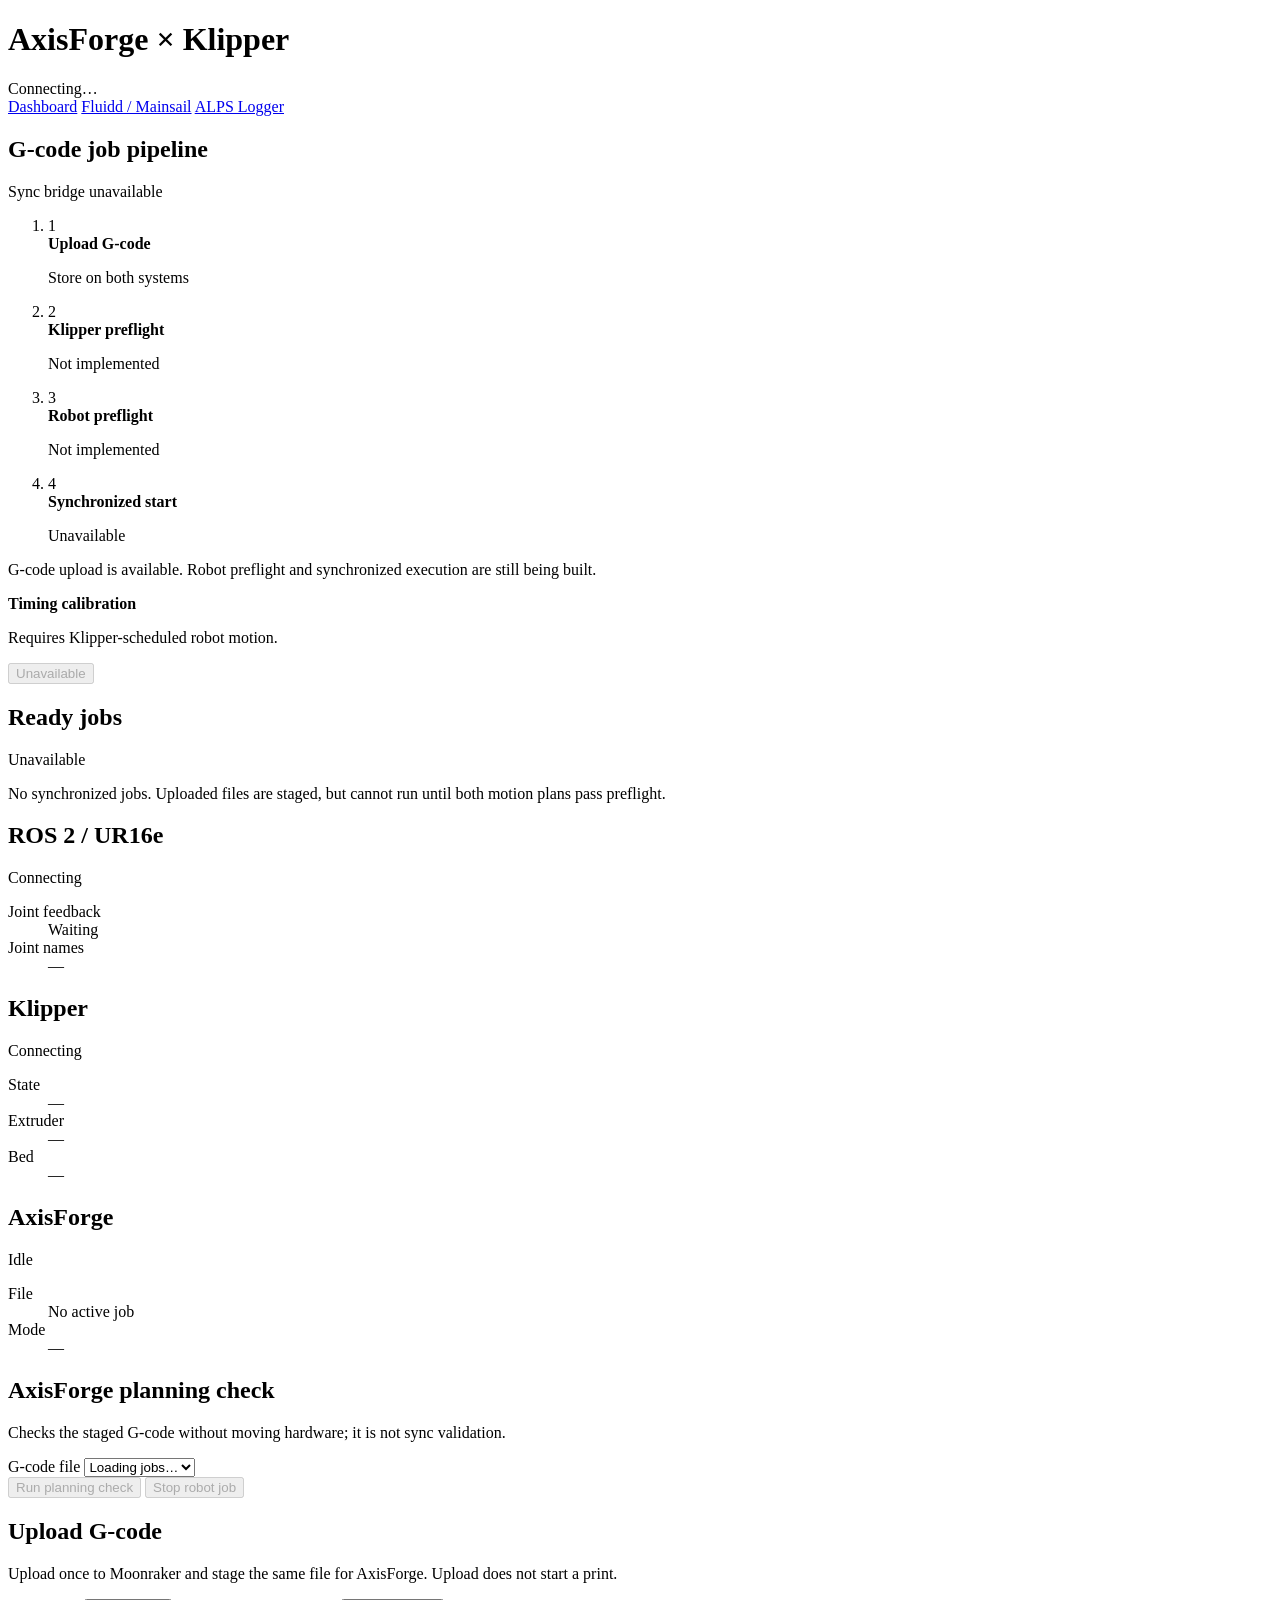
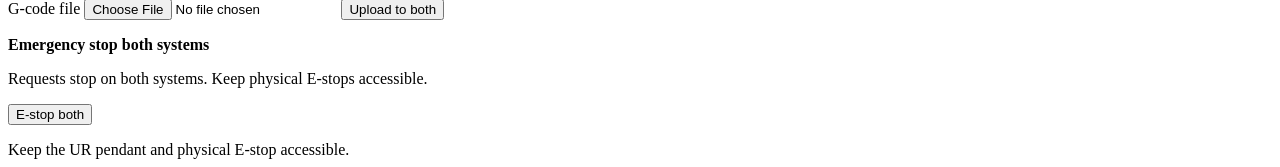
==== bridge_dashboard/static/index.html @ 496b42dd "Embed printer tools in dashboard Co-authored-by: Copilot App <223556219+Copilot@users.noreply.github" ====
<!doctype html>
<html lang="en">
  <head>
    <meta charset="utf-8">
    <meta name="viewport" content="width=device-width, initial-scale=1">
    <meta name="theme-color" content="#0d1117">
    <title>AxisForge + Klipper</title>
    <link rel="stylesheet" href="/static/style.css">
  </head>
  <body>
    <header class="topbar">
      <div>
        <h1>AxisForge <span>×</span> Klipper</h1>
      </div>
      <div class="system-status" aria-live="polite">
        <span id="overall-dot" class="dot"></span>
        <span id="overall-state">Connecting…</span>
      </div>
    </header>
    <nav class="tool-tabs" aria-label="Dashboard and connected tools">
      <a id="dashboard-tab" class="tool-tab active" href="/" aria-current="page">Dashboard</a>
      <a id="printer-ui-placeholder" class="tool-tab unavailable" href="#" aria-disabled="true">Fluidd / Mainsail</a>
      <a id="fluidd-link" class="tool-tab external" target="_blank" rel="noopener noreferrer" hidden>Fluidd</a>
      <a id="mainsail-link" class="tool-tab external" target="_blank" rel="noopener noreferrer" hidden>Mainsail</a>
      <a id="alps-link" class="tool-tab external" href="https://crispybuttermilkchickensalad.github.io/ALPS-logger/" target="_blank" rel="noopener noreferrer">ALPS Logger</a>
    </nav>

    <main id="dashboard-view">
      <section class="card workflow-card" aria-label="G-code execution workflow">
        <div class="workflow-title">
          <h2>G-code job pipeline</h2>
          <span class="badge">Sync bridge unavailable</span>
        </div>
        <ol class="workflow-steps">
          <li><span class="step-number">1</span><div><strong>Upload G-code</strong><p>Store on both systems</p></div></li>
          <li><span class="step-number">2</span><div><strong>Klipper preflight</strong><p>Not implemented</p></div></li>
          <li><span class="step-number">3</span><div><strong>Robot preflight</strong><p>Not implemented</p></div></li>
          <li><span class="step-number">4</span><div><strong>Synchronized start</strong><p>Unavailable</p></div></li>
        </ol>
        <p class="pipeline-note">G-code upload is available. Robot preflight and synchronized execution are still being built.</p>
        <div class="calibration-row">
          <div><strong>Timing calibration</strong><p>Requires Klipper-scheduled robot motion.</p></div>
          <button class="button secondary" type="button" disabled>Unavailable</button>
        </div>
      </section>

      <section class="card queue-card" aria-label="Prepared jobs">
        <div class="card-heading">
          <h2>Ready jobs</h2>
          <span class="badge">Unavailable</span>
        </div>
        <p>No synchronized jobs. Uploaded files are staged, but cannot run until both motion plans pass preflight.</p>
      </section>

      <section class="grid status-grid" aria-label="System status">
        <article class="card status-card">
          <div class="card-heading">
            <h2>ROS 2 / UR16e</h2>
            <span id="ros-badge" class="badge">Connecting</span>
          </div>
          <dl>
            <div><dt>Joint feedback</dt><dd id="joint-state">Waiting</dd></div>
            <div><dt>Joint names</dt><dd id="joint-count">—</dd></div>
          </dl>
        </article>
        <article class="card status-card">
          <div class="card-heading">
            <h2>Klipper</h2>
            <span id="klipper-badge" class="badge">Connecting</span>
          </div>
          <dl>
            <div><dt>State</dt><dd id="klipper-state">—</dd></div>
            <div><dt>Extruder</dt><dd id="extruder-temp">—</dd></div>
            <div><dt>Bed</dt><dd id="bed-temp">—</dd></div>
          </dl>
        </article>
        <article class="card status-card job-status">
          <div class="card-heading">
            <h2>AxisForge</h2>
            <span id="job-badge" class="badge">Idle</span>
          </div>
          <dl>
            <div><dt>File</dt><dd id="job-name">No active job</dd></div>
            <div><dt>Mode</dt><dd id="job-mode">—</dd></div>
          </dl>
        </article>
      </section>

      <section class="grid controls-grid">
        <article class="card">
          <h2>AxisForge planning check</h2>
          <p class="muted">Checks the staged G-code without moving hardware; it is not sync validation.</p>
          <label for="job-select">G-code file</label>
          <select id="job-select"><option value="">Loading jobs…</option></select>
          <div id="jobs-message" class="inline-message" role="status"></div>
          <div class="button-row">
            <button id="start-job" class="button primary" disabled>Run planning check</button>
            <button id="stop-job" class="button danger" disabled>Stop robot job</button>
          </div>
          <p id="job-message" class="inline-message" role="status"></p>
        </article>

        <article class="card">
          <h2>Upload G-code</h2>
          <p class="muted">Upload once to Moonraker and stage the same file for AxisForge. Upload does not start a print.</p>
          <form id="upload-form">
            <label for="gcode-upload">G-code file</label>
            <input id="gcode-upload" name="file" type="file" accept=".gcode" required>
            <button id="upload-job" class="button primary" type="submit">Upload to both</button>
          </form>
          <p id="upload-message" class="inline-message" role="status"></p>
        </article>
      </section>

      <section class="card safety-card">
        <div class="emergency-panel">
          <div>
            <strong>Emergency stop both systems</strong>
            <p>Requests stop on both systems. Keep physical E-stops accessible.</p>
          </div>
          <button id="klipper-estop" class="button danger">E-stop both</button>
        </div>
        <p id="safety-message" class="inline-message" role="status"></p>
      </section>
    </main>
    <section id="embedded-view" class="embedded-view" aria-label="Connected tool" hidden>
      <div class="embedded-heading">
        <h2 id="embedded-title"></h2>
        <a id="embedded-external" class="button secondary" target="_blank" rel="noopener noreferrer">Open in new tab ↗</a>
      </div>
      <p id="embedded-message" class="muted" role="status"></p>
      <div id="embedded-frames"></div>
    </section>
    <footer>Keep the UR pendant and physical E-stop accessible.</footer>
    <script src="/static/app.js" defer></script>
  </body>
</html>
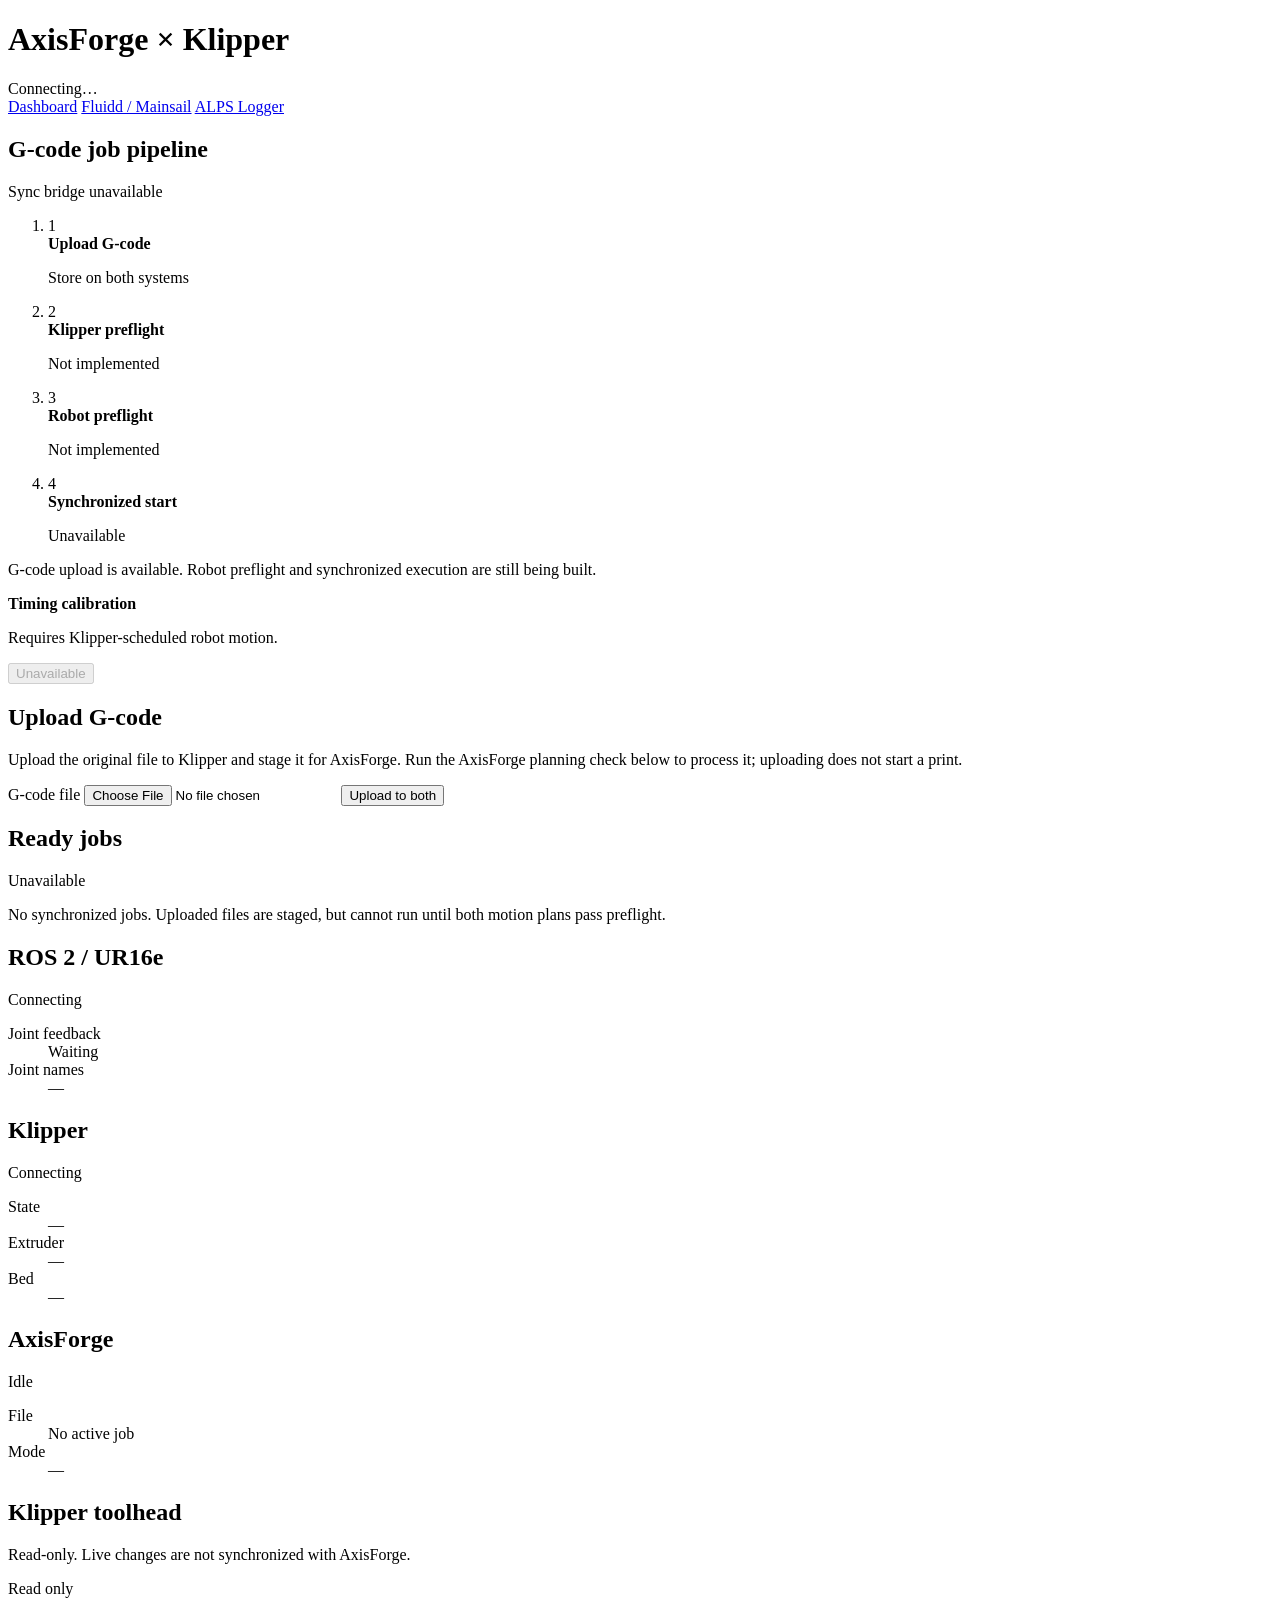
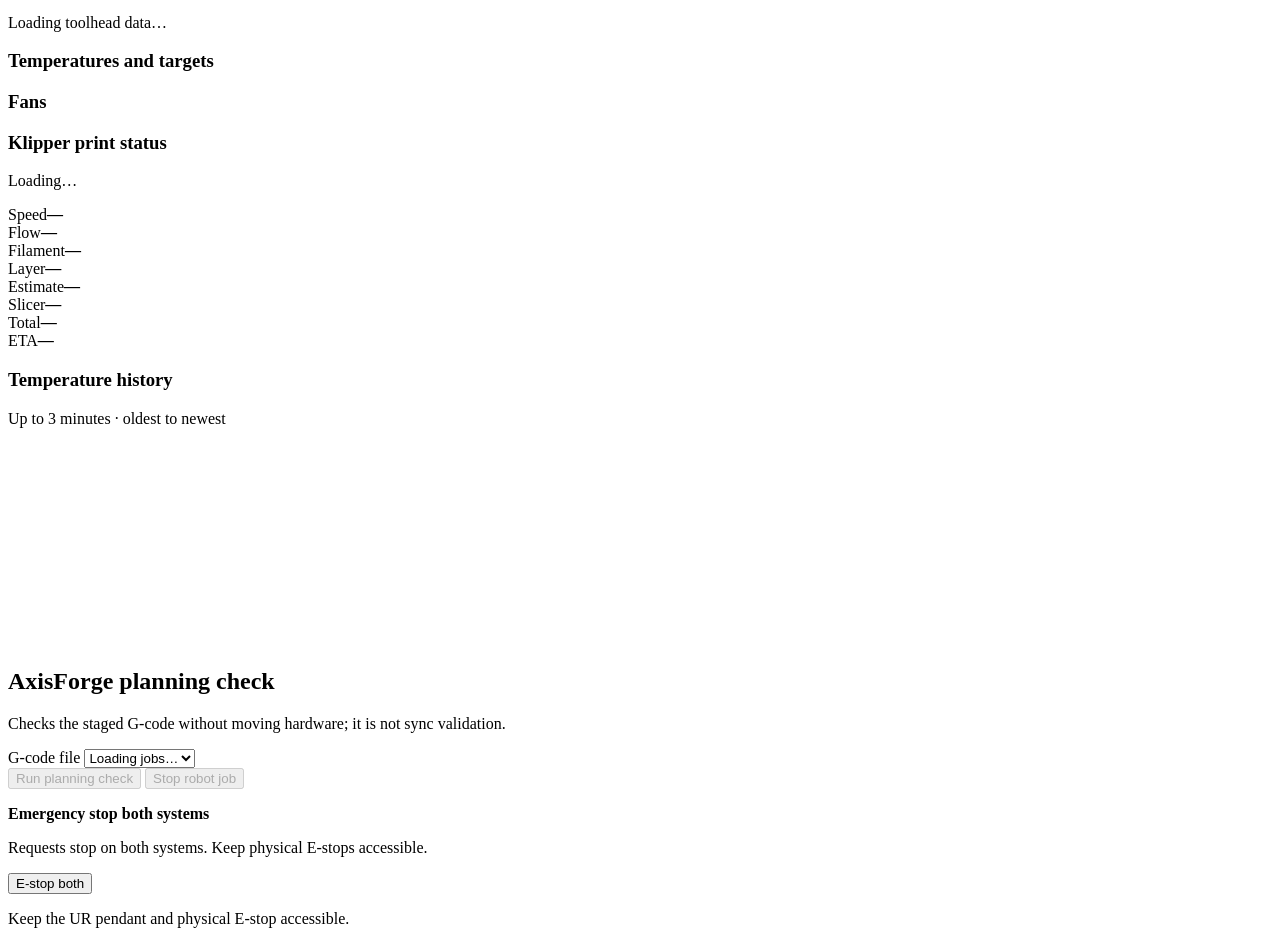
==== commit 5ac3c5c1: "Add read-only Klipper print telemetry Co-authored-by: Copilot App <223556219+Copilot@users.noreply.g" ====
--- a/bridge_dashboard/static/index.html
+++ b/bridge_dashboard/static/index.html
@@ -44,6 +44,17 @@
         </div>
       </section>
 
+      <section class="card upload-card" aria-label="Upload G-code">
+        <h2>Upload G-code</h2>
+        <p class="muted">Upload the original file to Klipper and stage it for AxisForge. Run the AxisForge planning check below to process it; uploading does not start a print.</p>
+        <form id="upload-form" class="upload-form">
+          <label for="gcode-upload">G-code file</label>
+          <input id="gcode-upload" name="file" type="file" accept=".gcode" required>
+          <button id="upload-job" class="button primary" type="submit">Upload to both</button>
+        </form>
+        <p id="upload-message" class="inline-message" role="status"></p>
+      </section>
+
       <section class="card queue-card" aria-label="Prepared jobs">
         <div class="card-heading">
           <h2>Ready jobs</h2>
@@ -86,6 +97,49 @@
         </article>
       </section>
 
+      <section class="card telemetry-card" aria-label="Read-only Klipper toolhead telemetry">
+        <div class="card-heading">
+          <div>
+            <h2>Klipper toolhead</h2>
+            <p class="telemetry-subtitle">Read-only. Live changes are not synchronized with AxisForge.</p>
+            <p id="telemetry-updated" class="telemetry-subtitle"></p>
+          </div>
+          <span class="badge">Read only</span>
+        </div>
+        <p id="telemetry-message" class="inline-message" role="status">Loading toolhead data…</p>
+        <div class="telemetry-grid">
+          <div>
+            <h3>Temperatures and targets</h3>
+            <dl id="telemetry-temperatures" class="telemetry-list"></dl>
+          </div>
+          <div>
+            <h3>Fans</h3>
+            <dl id="telemetry-fans" class="telemetry-list"></dl>
+            <div class="print-summary">
+              <h3>Klipper print status</h3>
+              <p id="print-status" class="chart-caption">Loading…</p>
+              <div class="print-metrics">
+                <div title="Klipper toolhead speed; extrusion-only motion may report zero"><span>Speed</span><strong id="print-speed">—</strong></div>
+                <div><span>Flow</span><strong id="print-flow">—</strong></div>
+                <div><span>Filament</span><strong id="print-filament">—</strong></div>
+                <div><span>Layer</span><strong id="print-layer">—</strong></div>
+                <div title="Estimated remaining time from file progress"><span>Estimate</span><strong id="print-estimate">—</strong></div>
+                <div title="Total print time estimated by the slicer"><span>Slicer</span><strong id="print-slicer">—</strong></div>
+                <div title="Total elapsed time including preparation"><span>Total</span><strong id="print-total">—</strong></div>
+                <div><span>ETA</span><strong id="print-eta">—</strong></div>
+              </div>
+              <p id="print-info-message" class="inline-message" role="status"></p>
+            </div>
+          </div>
+        </div>
+        <div class="temperature-chart">
+          <h3>Temperature history</h3>
+          <p class="chart-caption">Up to 3 minutes · oldest to newest</p>
+          <canvas id="temperature-chart" height="200" role="img" aria-label="Recent temperatures in degrees Celsius"></canvas>
+          <p id="temperature-chart-message" class="inline-message" role="status"></p>
+        </div>
+      </section>
+
       <section class="grid controls-grid">
         <article class="card">
           <h2>AxisForge planning check</h2>
@@ -100,16 +154,6 @@
           <p id="job-message" class="inline-message" role="status"></p>
         </article>
 
-        <article class="card">
-          <h2>Upload G-code</h2>
-          <p class="muted">Upload once to Moonraker and stage the same file for AxisForge. Upload does not start a print.</p>
-          <form id="upload-form">
-            <label for="gcode-upload">G-code file</label>
-            <input id="gcode-upload" name="file" type="file" accept=".gcode" required>
-            <button id="upload-job" class="button primary" type="submit">Upload to both</button>
-          </form>
-          <p id="upload-message" class="inline-message" role="status"></p>
-        </article>
       </section>
 
       <section class="card safety-card">
@@ -129,6 +173,9 @@
         <a id="embedded-external" class="button secondary" target="_blank" rel="noopener noreferrer">Open in new tab ↗</a>
       </div>
       <p id="embedded-message" class="muted" role="status"></p>
+      <p id="printer-warning" class="printer-warning" role="alert" hidden>
+        Reserve non-emergency changes in Fluidd/Mainsail for when no print is running. Live changes are not synchronized with AxisForge. This warning does not block the printer controls; use emergency stops whenever needed.
+      </p>
       <div id="embedded-frames"></div>
     </section>
     <footer>Keep the UR pendant and physical E-stop accessible.</footer>
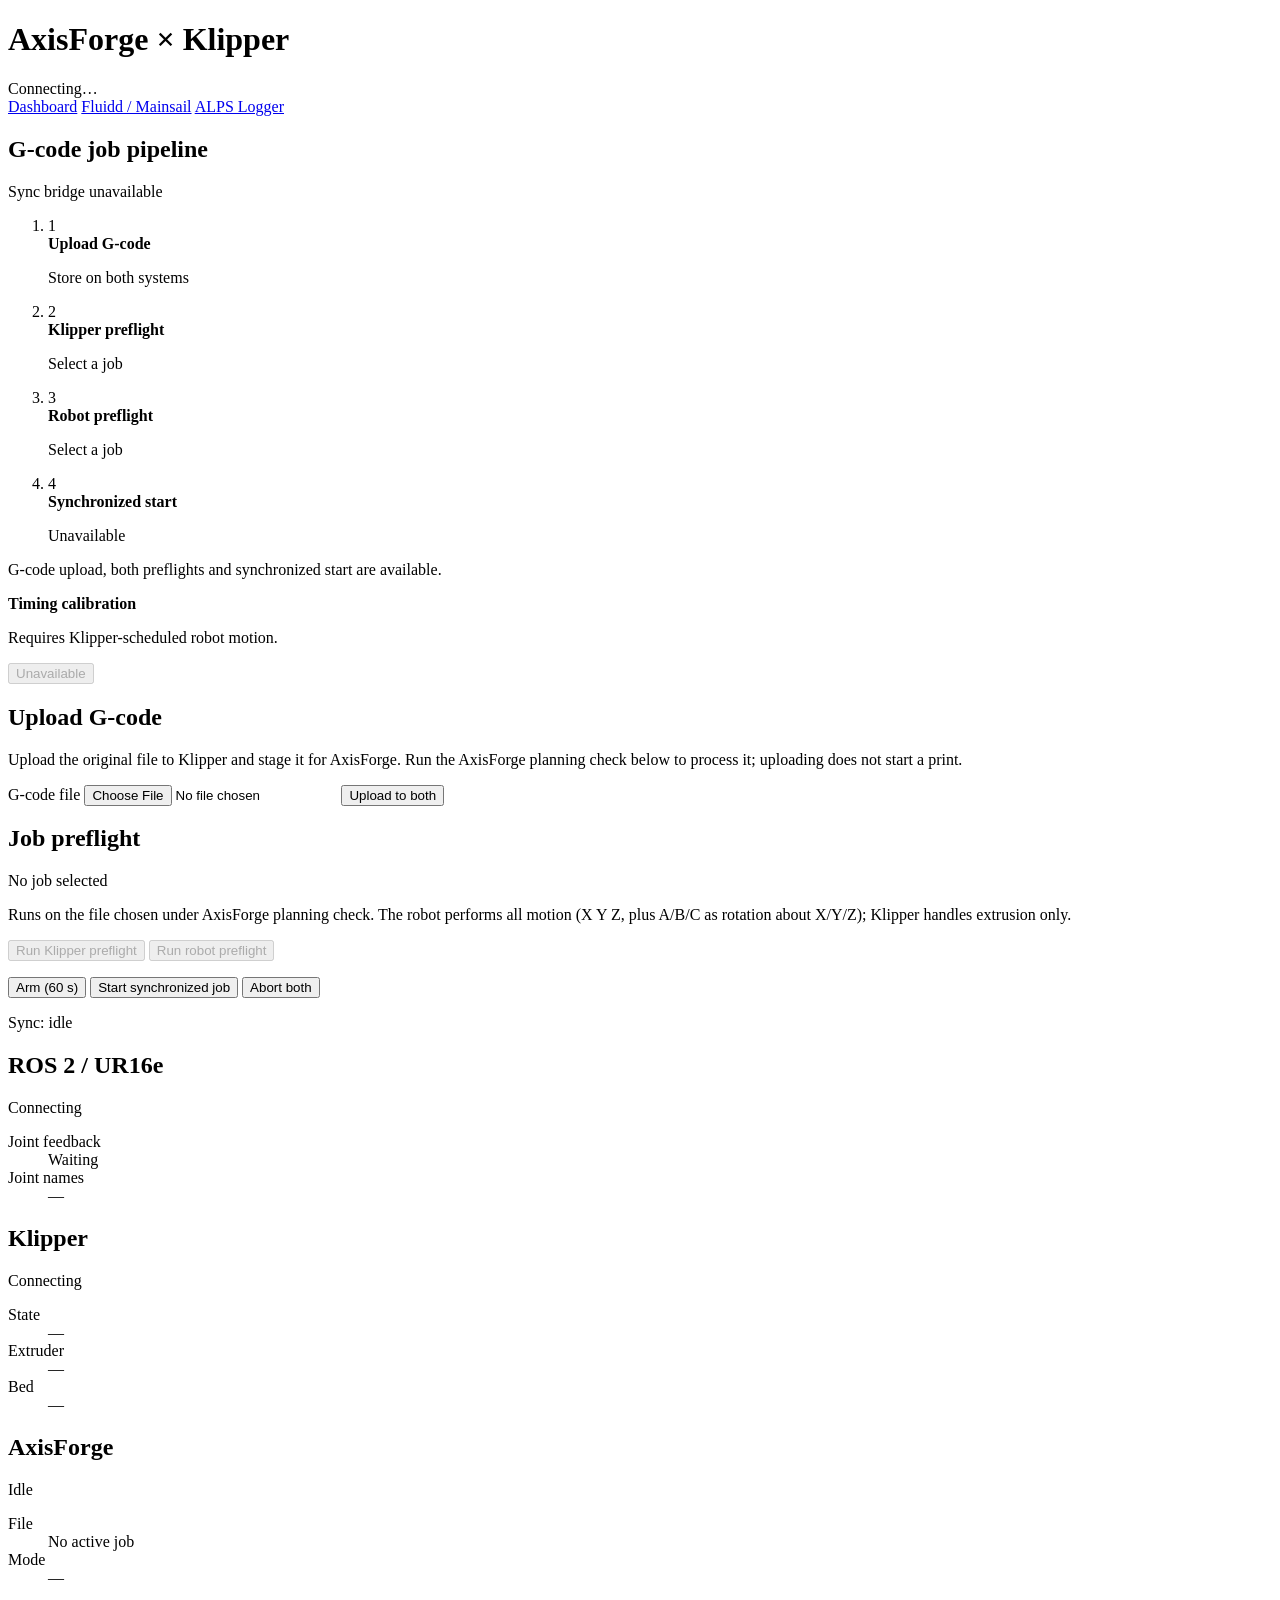
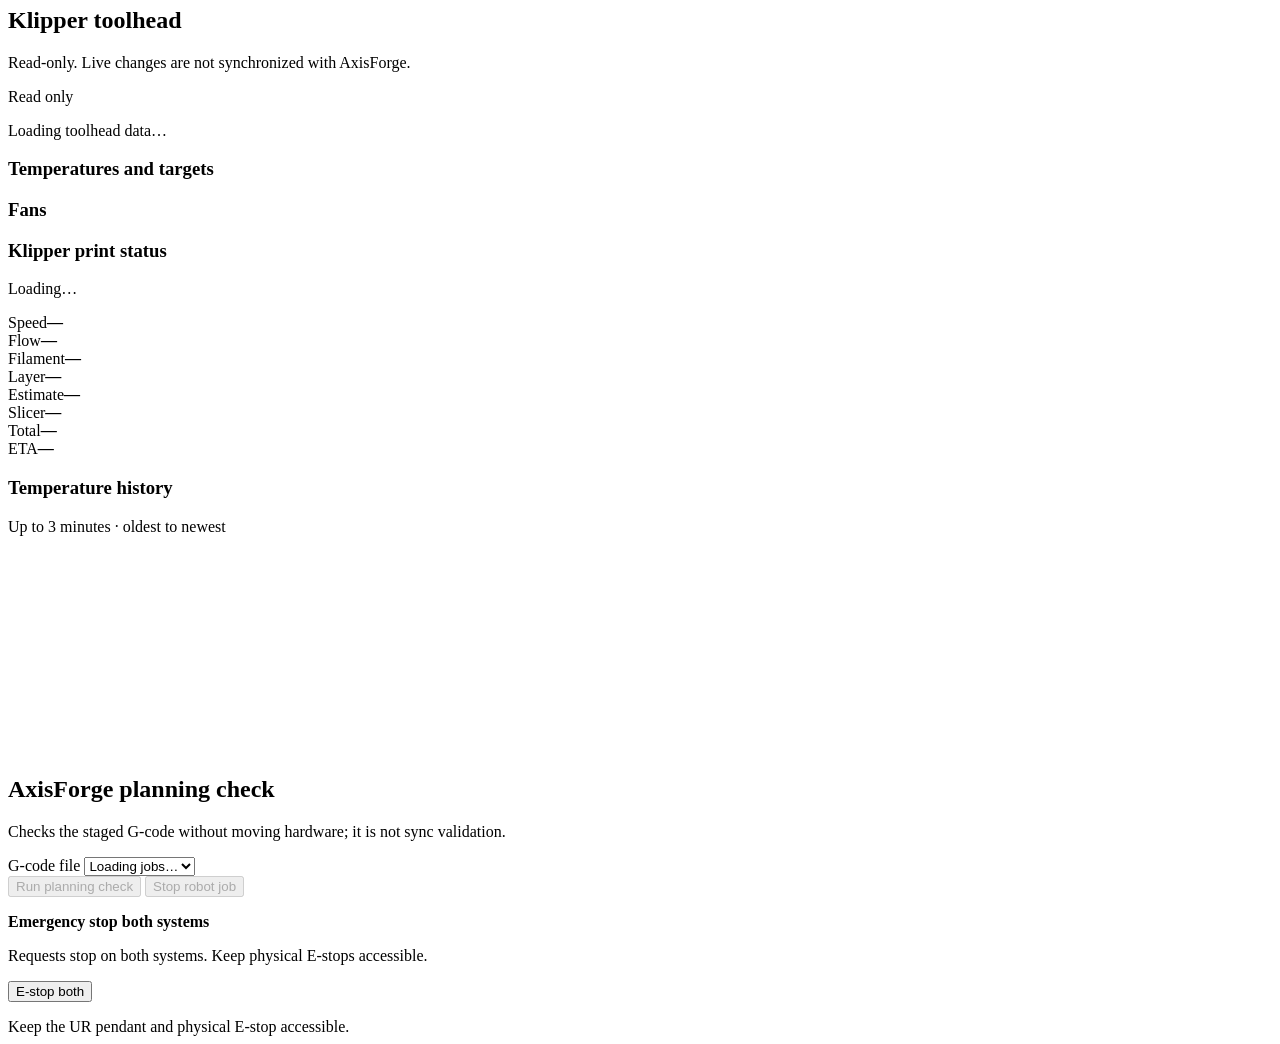
==== commit e3225c96: "Add job preflight and synchronized Klipper/robot start Adds per-job Klipper and robot preflight (has" ====
--- a/bridge_dashboard/static/index.html
+++ b/bridge_dashboard/static/index.html
@@ -33,11 +33,11 @@
         </div>
         <ol class="workflow-steps">
           <li><span class="step-number">1</span><div><strong>Upload G-code</strong><p>Store on both systems</p></div></li>
-          <li><span class="step-number">2</span><div><strong>Klipper preflight</strong><p>Not implemented</p></div></li>
-          <li><span class="step-number">3</span><div><strong>Robot preflight</strong><p>Not implemented</p></div></li>
+          <li><span class="step-number">2</span><div><strong>Klipper preflight</strong><p id="step-klipper">Select a job</p></div></li>
+          <li><span class="step-number">3</span><div><strong>Robot preflight</strong><p id="step-robot">Select a job</p></div></li>
           <li><span class="step-number">4</span><div><strong>Synchronized start</strong><p>Unavailable</p></div></li>
         </ol>
-        <p class="pipeline-note">G-code upload is available. Robot preflight and synchronized execution are still being built.</p>
+        <p class="pipeline-note">G-code upload, both preflights and synchronized start are available.</p>
         <div class="calibration-row">
           <div><strong>Timing calibration</strong><p>Requires Klipper-scheduled robot motion.</p></div>
           <button class="button secondary" type="button" disabled>Unavailable</button>
@@ -55,12 +55,24 @@
         <p id="upload-message" class="inline-message" role="status"></p>
       </section>
 
-      <section class="card queue-card" aria-label="Prepared jobs">
+      <section class="card queue-card" aria-label="Job preflight">
         <div class="card-heading">
-          <h2>Ready jobs</h2>
-          <span class="badge">Unavailable</span>
+          <h2>Job preflight</h2>
+          <span id="preflight-badge" class="badge">No job selected</span>
         </div>
-        <p>No synchronized jobs. Uploaded files are staged, but cannot run until both motion plans pass preflight.</p>
+        <p class="muted">Runs on the file chosen under AxisForge planning check. The robot performs all motion (X Y Z, plus A/B/C as rotation about X/Y/Z); Klipper handles extrusion only.</p>
+        <div class="button-row">
+          <button id="preflight-klipper" class="button secondary" type="button" disabled>Run Klipper preflight</button>
+          <button id="preflight-robot" class="button secondary" type="button" disabled>Run robot preflight</button>
+        </div>
+        <ul id="preflight-checks" class="preflight-checks"></ul>
+        <p id="preflight-message" class="inline-message" role="status"></p>
+        <div class="button-row">
+          <button id="sync-arm" class="button secondary" type="button">Arm (60 s)</button>
+          <button id="sync-start" class="button" type="button">Start synchronized job</button>
+          <button id="sync-abort" class="button danger" type="button">Abort both</button>
+        </div>
+        <p id="sync-message" class="inline-message" role="status">Sync: idle</p>
       </section>
 
       <section class="grid status-grid" aria-label="System status">
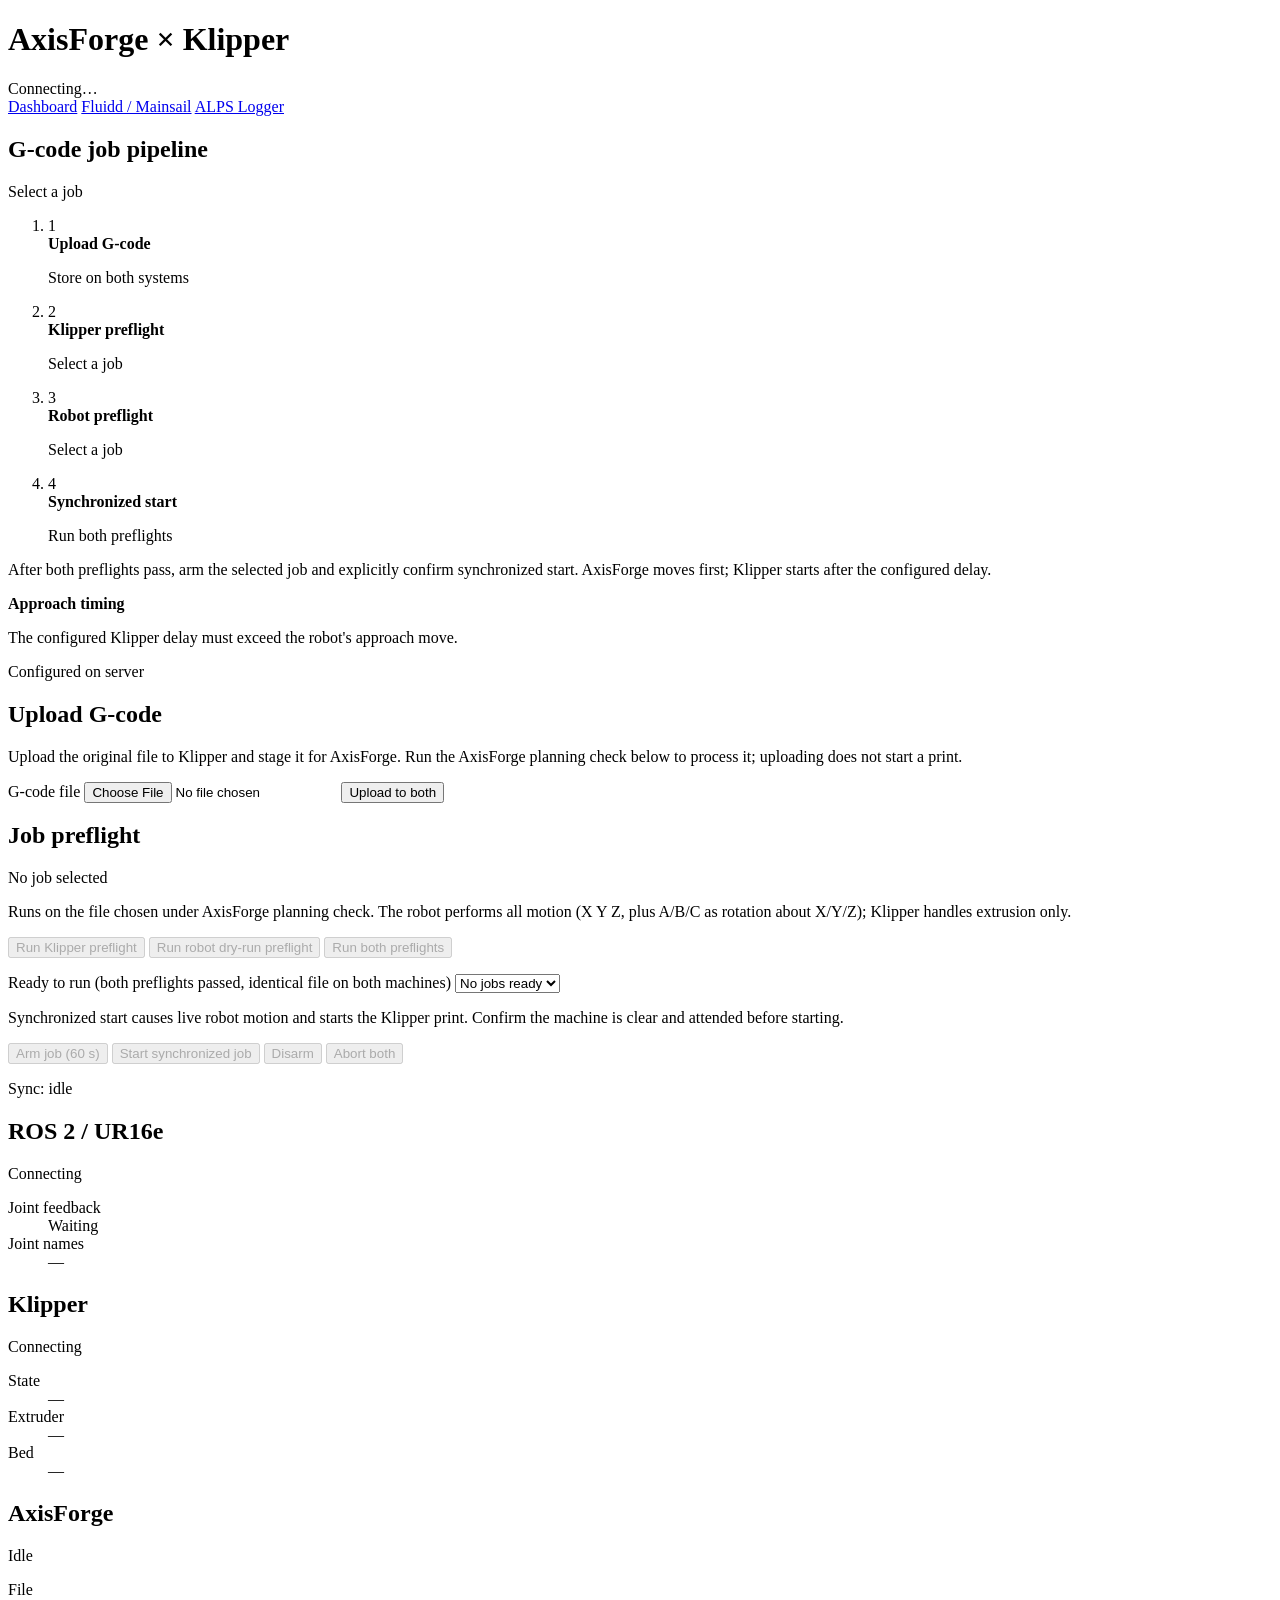
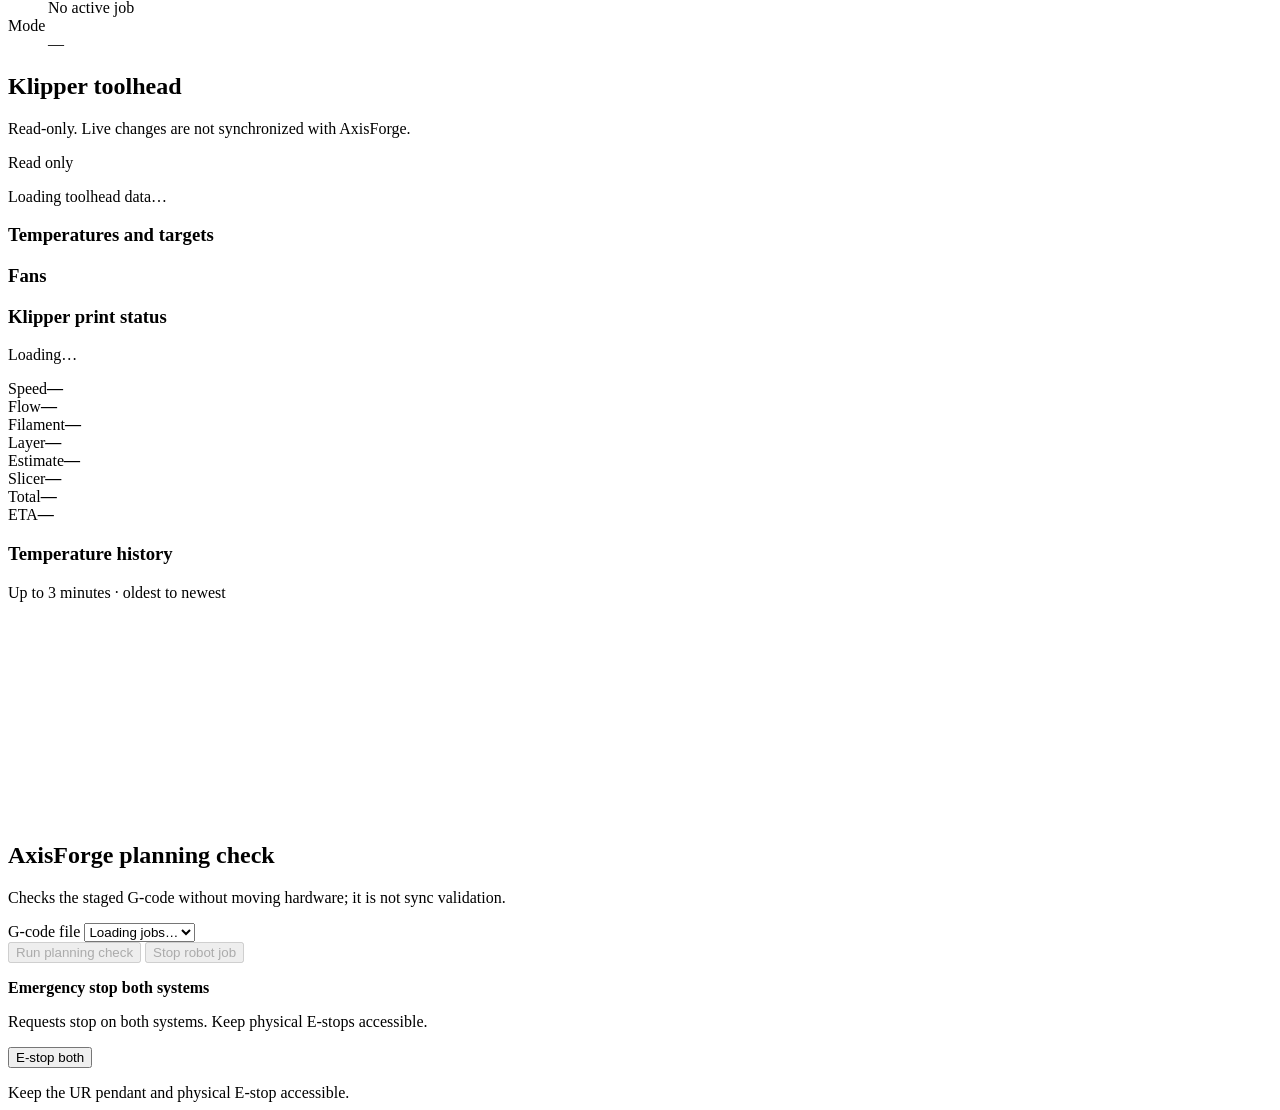
==== commit bacfde2e: "Add run-both preflights and ready-to-run job list to dashboard Jobs appear under Ready to run only w" ====
--- a/bridge_dashboard/static/index.html
+++ b/bridge_dashboard/static/index.html
@@ -29,18 +29,18 @@
       <section class="card workflow-card" aria-label="G-code execution workflow">
         <div class="workflow-title">
           <h2>G-code job pipeline</h2>
-          <span class="badge">Sync bridge unavailable</span>
+          <span id="sync-availability-badge" class="badge">Select a job</span>
         </div>
         <ol class="workflow-steps">
           <li><span class="step-number">1</span><div><strong>Upload G-code</strong><p>Store on both systems</p></div></li>
           <li><span class="step-number">2</span><div><strong>Klipper preflight</strong><p id="step-klipper">Select a job</p></div></li>
           <li><span class="step-number">3</span><div><strong>Robot preflight</strong><p id="step-robot">Select a job</p></div></li>
-          <li><span class="step-number">4</span><div><strong>Synchronized start</strong><p>Unavailable</p></div></li>
+          <li><span class="step-number">4</span><div><strong>Synchronized start</strong><p id="step-sync">Run both preflights</p></div></li>
         </ol>
-        <p class="pipeline-note">G-code upload, both preflights and synchronized start are available.</p>
+        <p class="pipeline-note">After both preflights pass, arm the selected job and explicitly confirm synchronized start. AxisForge moves first; Klipper starts after the configured delay.</p>
         <div class="calibration-row">
-          <div><strong>Timing calibration</strong><p>Requires Klipper-scheduled robot motion.</p></div>
-          <button class="button secondary" type="button" disabled>Unavailable</button>
+          <div><strong>Approach timing</strong><p>The configured Klipper delay must exceed the robot's approach move.</p></div>
+          <span class="badge">Configured on server</span>
         </div>
       </section>
 
@@ -63,14 +63,19 @@
         <p class="muted">Runs on the file chosen under AxisForge planning check. The robot performs all motion (X Y Z, plus A/B/C as rotation about X/Y/Z); Klipper handles extrusion only.</p>
         <div class="button-row">
           <button id="preflight-klipper" class="button secondary" type="button" disabled>Run Klipper preflight</button>
-          <button id="preflight-robot" class="button secondary" type="button" disabled>Run robot preflight</button>
+          <button id="preflight-robot" class="button secondary" type="button" disabled>Run robot dry-run preflight</button>
+          <button id="preflight-both" class="button primary" type="button" disabled>Run both preflights</button>
         </div>
         <ul id="preflight-checks" class="preflight-checks"></ul>
         <p id="preflight-message" class="inline-message" role="status"></p>
+        <label for="ready-select">Ready to run (both preflights passed, identical file on both machines)</label>
+        <select id="ready-select"><option value="">No jobs ready</option></select>
+        <p class="muted">Synchronized start causes live robot motion and starts the Klipper print. Confirm the machine is clear and attended before starting.</p>
         <div class="button-row">
-          <button id="sync-arm" class="button secondary" type="button">Arm (60 s)</button>
-          <button id="sync-start" class="button" type="button">Start synchronized job</button>
-          <button id="sync-abort" class="button danger" type="button">Abort both</button>
+          <button id="sync-arm" class="button secondary" type="button" disabled>Arm job (60 s)</button>
+          <button id="sync-start" class="button primary" type="button" disabled>Start synchronized job</button>
+          <button id="sync-disarm" class="button secondary" type="button" disabled>Disarm</button>
+          <button id="sync-abort" class="button danger" type="button" disabled>Abort both</button>
         </div>
         <p id="sync-message" class="inline-message" role="status">Sync: idle</p>
       </section>
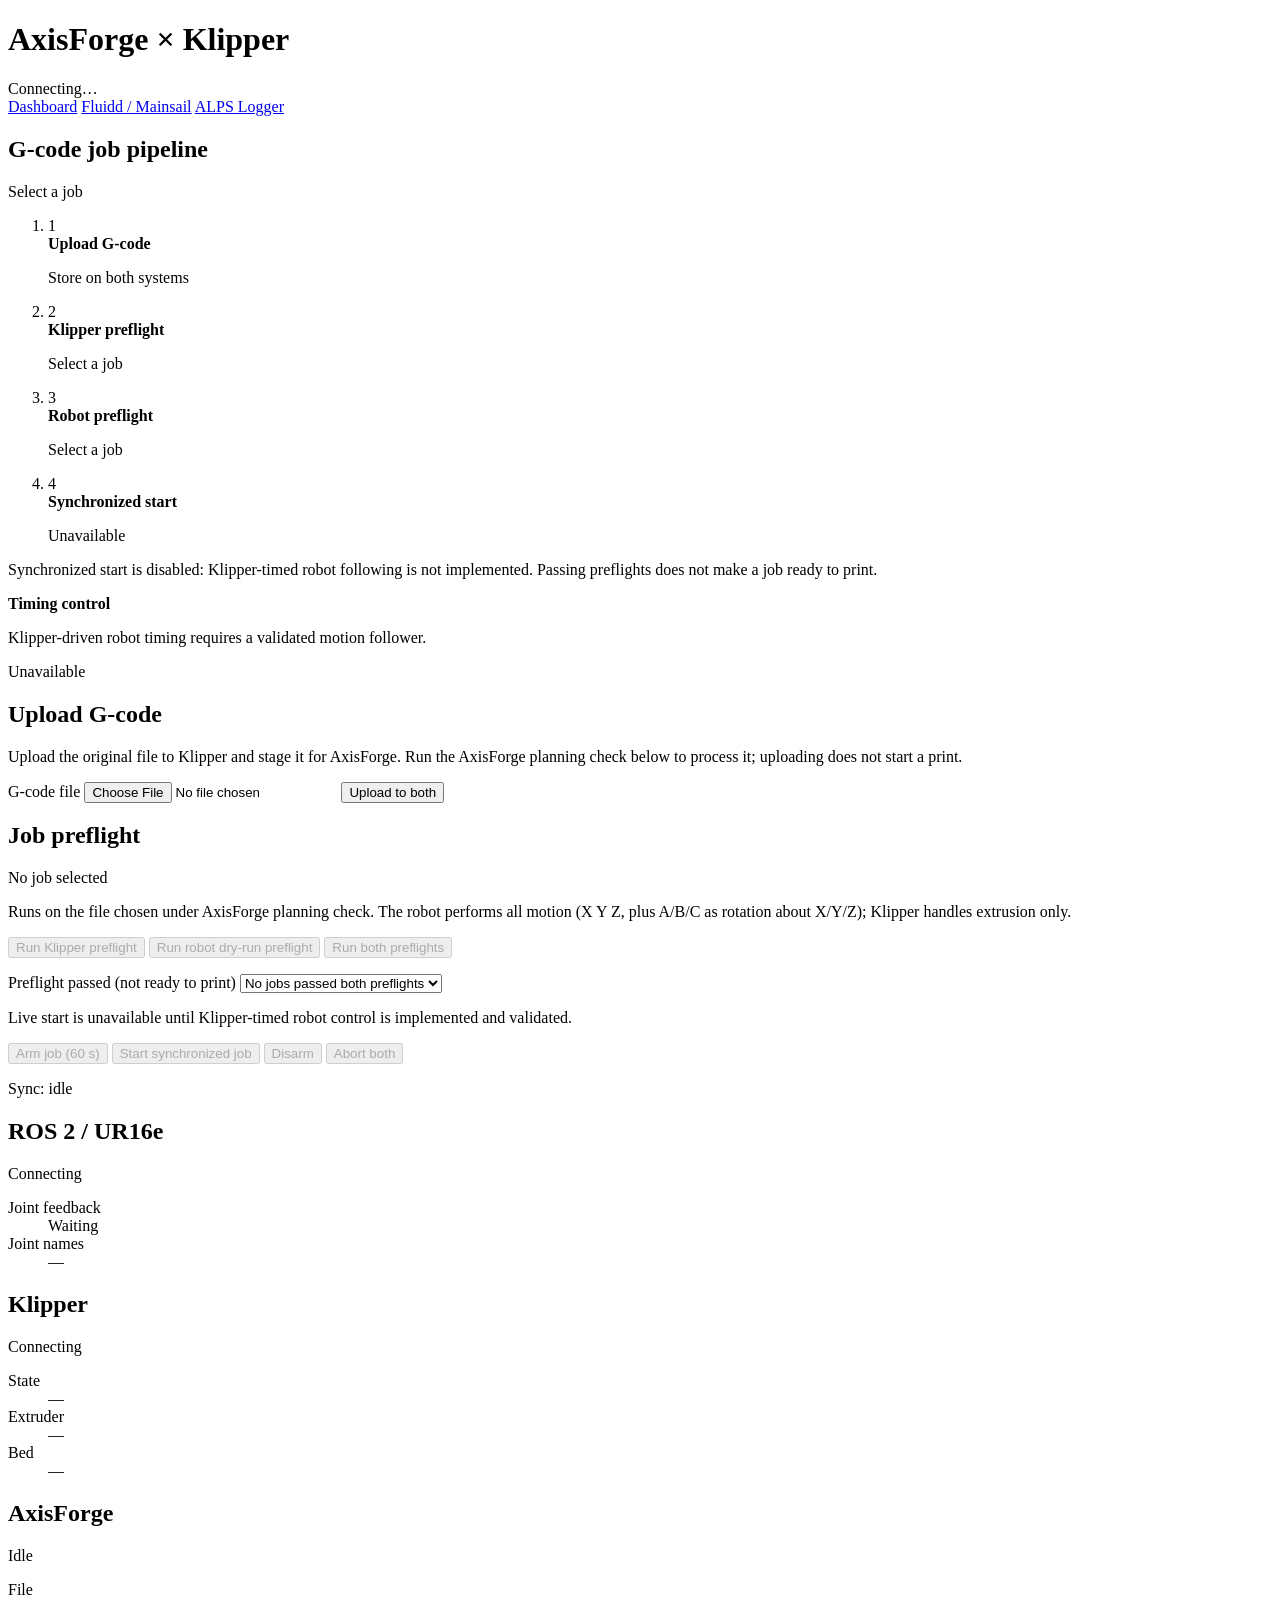
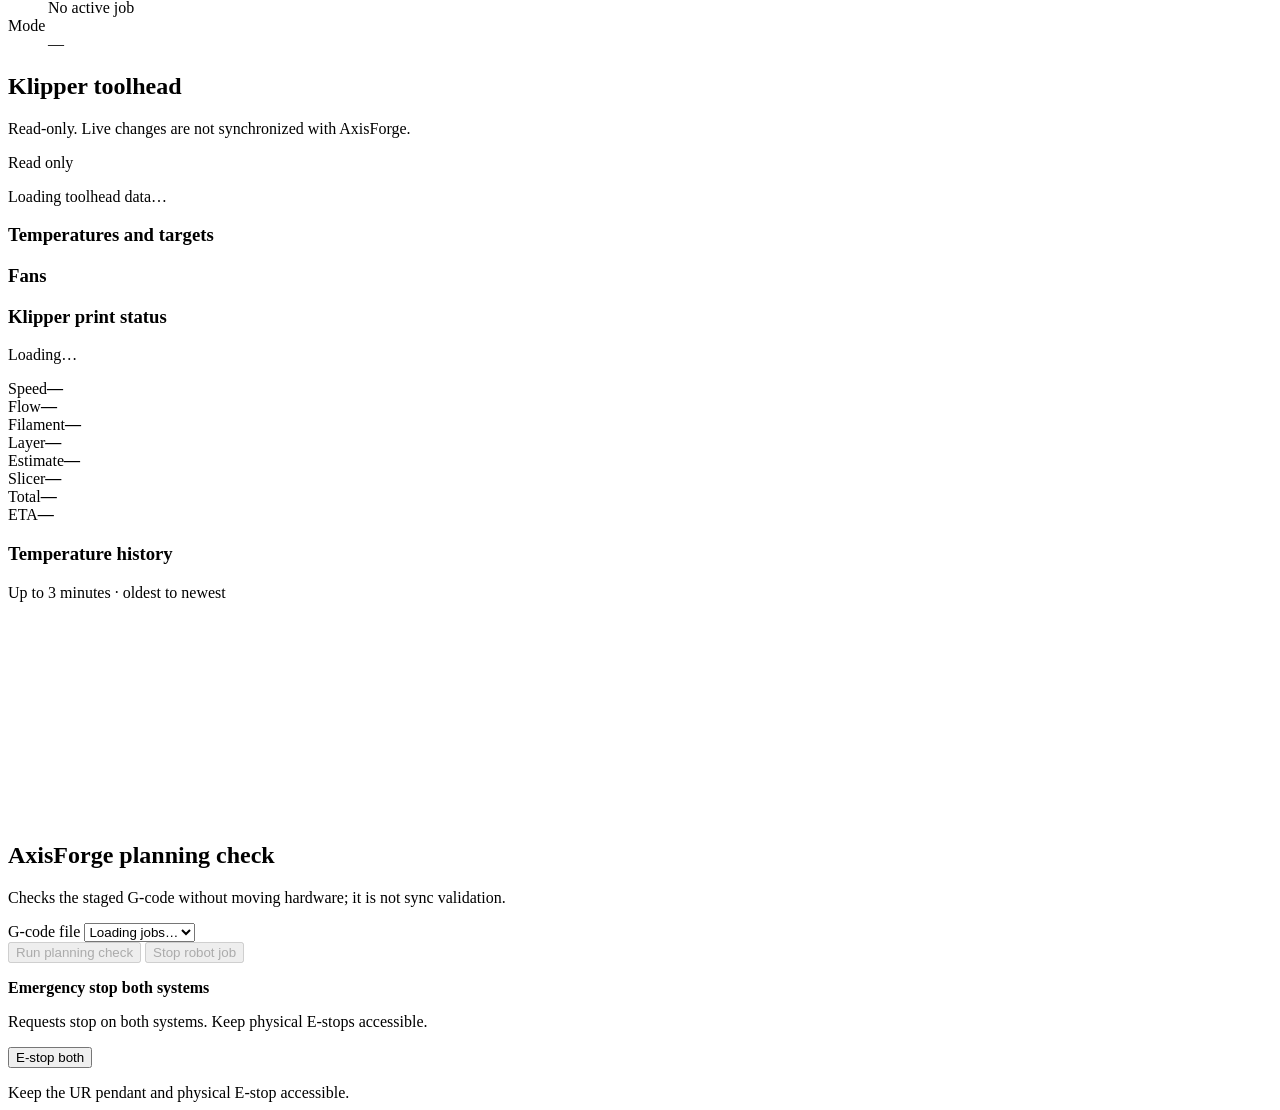
==== commit ebd8b021: "Show preflight progress and disable unsynchronized starts Co-authored-by: Copilot <223556219+Copilot" ====
--- a/bridge_dashboard/static/index.html
+++ b/bridge_dashboard/static/index.html
@@ -35,12 +35,12 @@
           <li><span class="step-number">1</span><div><strong>Upload G-code</strong><p>Store on both systems</p></div></li>
           <li><span class="step-number">2</span><div><strong>Klipper preflight</strong><p id="step-klipper">Select a job</p></div></li>
           <li><span class="step-number">3</span><div><strong>Robot preflight</strong><p id="step-robot">Select a job</p></div></li>
-          <li><span class="step-number">4</span><div><strong>Synchronized start</strong><p id="step-sync">Run both preflights</p></div></li>
+          <li><span class="step-number">4</span><div><strong>Synchronized start</strong><p id="step-sync">Unavailable</p></div></li>
         </ol>
-        <p class="pipeline-note">After both preflights pass, arm the selected job and explicitly confirm synchronized start. AxisForge moves first; Klipper starts after the configured delay.</p>
+        <p class="pipeline-note">Synchronized start is disabled: Klipper-timed robot following is not implemented. Passing preflights does not make a job ready to print.</p>
         <div class="calibration-row">
-          <div><strong>Approach timing</strong><p>The configured Klipper delay must exceed the robot's approach move.</p></div>
-          <span class="badge">Configured on server</span>
+          <div><strong>Timing control</strong><p>Klipper-driven robot timing requires a validated motion follower.</p></div>
+          <span class="badge">Unavailable</span>
         </div>
       </section>
 
@@ -66,11 +66,16 @@
           <button id="preflight-robot" class="button secondary" type="button" disabled>Run robot dry-run preflight</button>
           <button id="preflight-both" class="button primary" type="button" disabled>Run both preflights</button>
         </div>
+        <div id="preflight-progress-container" class="preflight-progress" hidden>
+          <label for="preflight-progress" id="preflight-progress-label">Preflight progress</label>
+          <progress id="preflight-progress" aria-describedby="preflight-progress-detail"></progress>
+          <p id="preflight-progress-detail" class="chart-caption" role="status"></p>
+        </div>
         <ul id="preflight-checks" class="preflight-checks"></ul>
         <p id="preflight-message" class="inline-message" role="status"></p>
-        <label for="ready-select">Ready to run (both preflights passed, identical file on both machines)</label>
-        <select id="ready-select"><option value="">No jobs ready</option></select>
-        <p class="muted">Synchronized start causes live robot motion and starts the Klipper print. Confirm the machine is clear and attended before starting.</p>
+        <label for="ready-select">Preflight passed (not ready to print)</label>
+        <select id="ready-select"><option value="">No jobs passed both preflights</option></select>
+        <p class="muted">Live start is unavailable until Klipper-timed robot control is implemented and validated.</p>
         <div class="button-row">
           <button id="sync-arm" class="button secondary" type="button" disabled>Arm job (60 s)</button>
           <button id="sync-start" class="button primary" type="button" disabled>Start synchronized job</button>
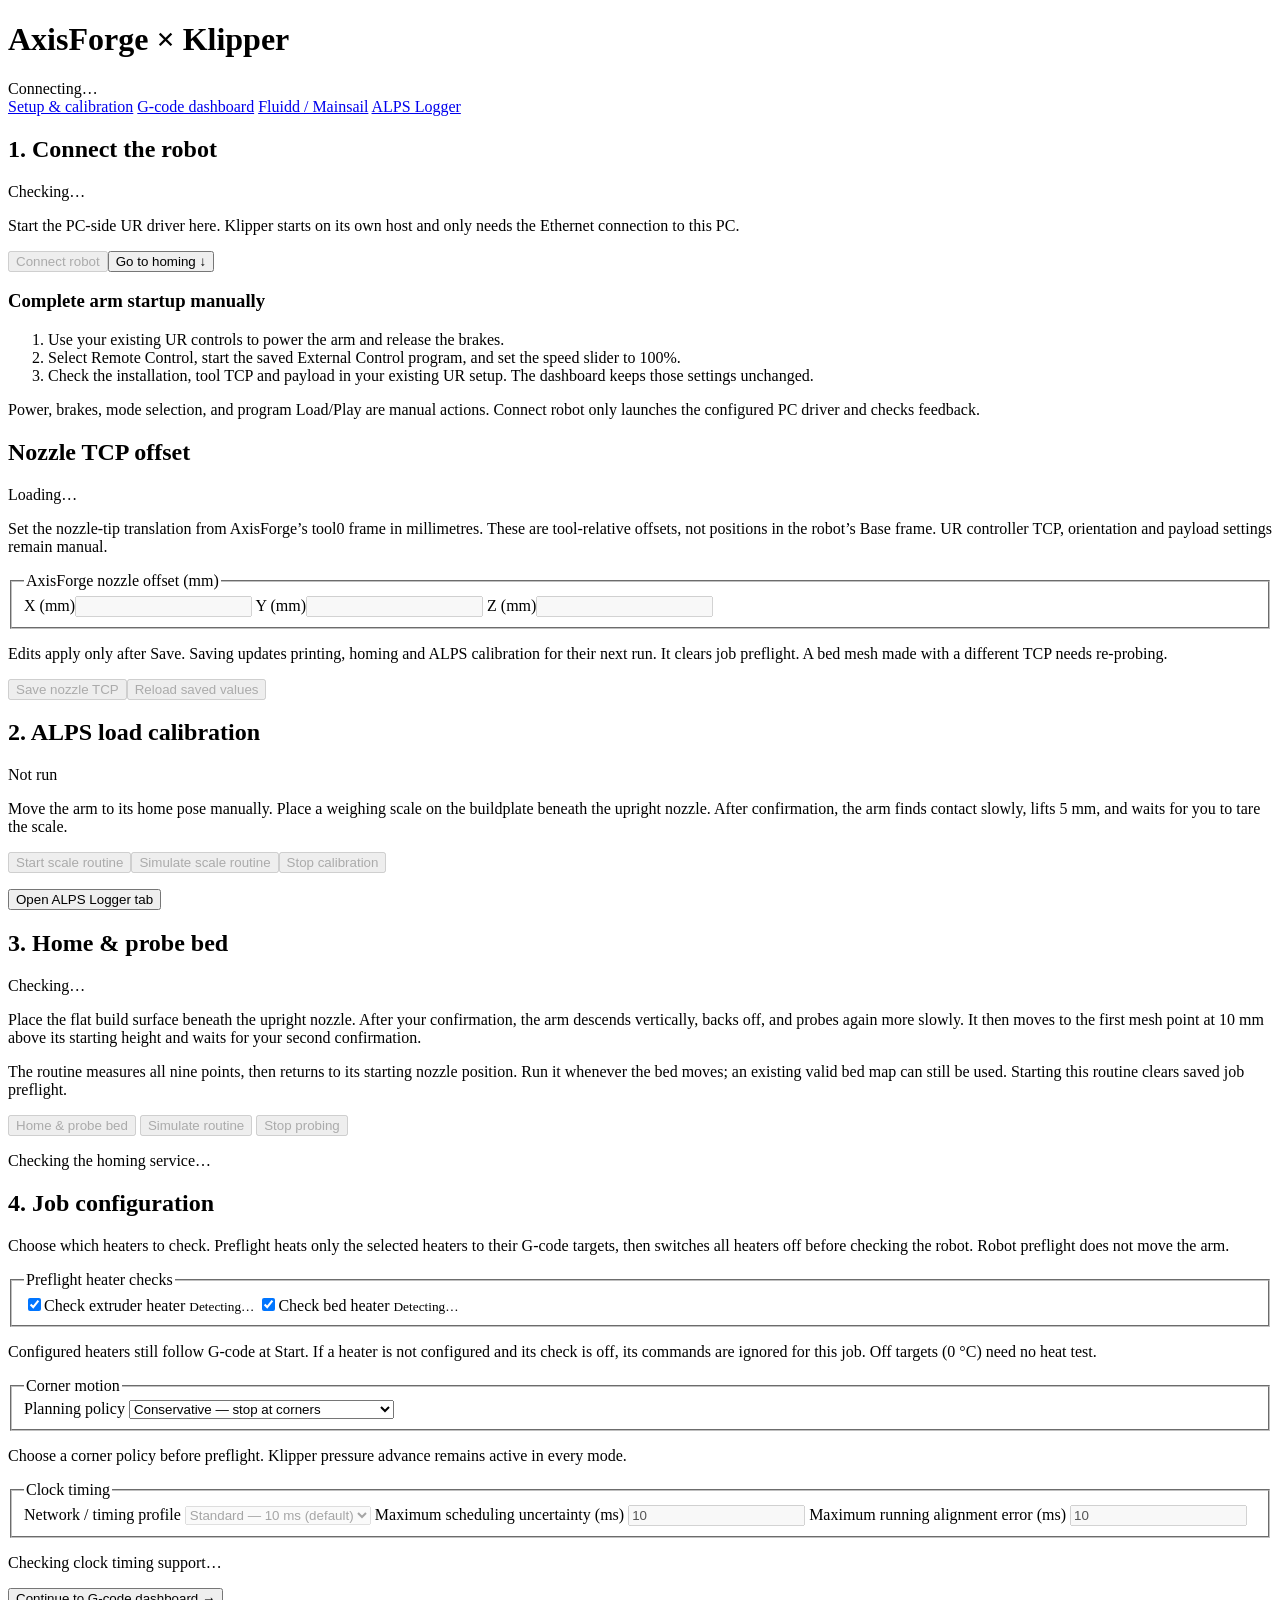
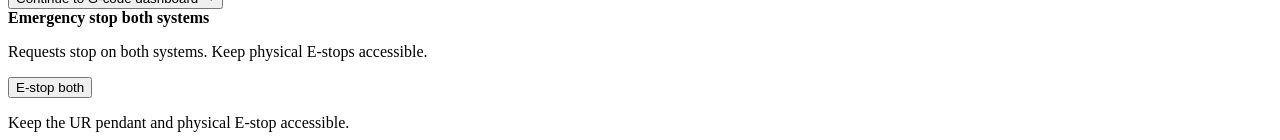
==== commit 13fbd3f8: "Import synchronized workflow, load-cell bed probe, TCP/clock settings and robot connection Co-author" ====
--- a/bridge_dashboard/static/index.html
+++ b/bridge_dashboard/static/index.html
@@ -18,35 +18,150 @@
       </div>
     </header>
     <nav class="tool-tabs" aria-label="Dashboard and connected tools">
-      <a id="dashboard-tab" class="tool-tab active" href="/" aria-current="page">Dashboard</a>
+      <a id="setup-tab" class="tool-tab active" href="#setup" aria-current="page">Setup &amp; calibration</a>
+      <a id="dashboard-tab" class="tool-tab" href="#dashboard">G-code dashboard</a>
       <a id="printer-ui-placeholder" class="tool-tab unavailable" href="#" aria-disabled="true">Fluidd / Mainsail</a>
       <a id="fluidd-link" class="tool-tab external" target="_blank" rel="noopener noreferrer" hidden>Fluidd</a>
       <a id="mainsail-link" class="tool-tab external" target="_blank" rel="noopener noreferrer" hidden>Mainsail</a>
       <a id="alps-link" class="tool-tab external" href="https://crispybuttermilkchickensalad.github.io/ALPS-logger/" target="_blank" rel="noopener noreferrer">ALPS Logger</a>
     </nav>
 
-    <main id="dashboard-view">
+    <main id="setup-view">
+      <section class="card" aria-label="Robot connection and manual startup">
+        <div class="card-heading"><h2>1. Connect the robot</h2><span id="robot-connection-badge" class="badge">Checking…</span></div>
+        <p class="muted">Start the PC-side UR driver here. Klipper starts on its own host and only needs the Ethernet connection to this PC.</p>
+        <div class="button-row"><button id="robot-connect" class="button primary" type="button" disabled>Connect robot</button><button id="setup-home-link" class="button secondary" type="button">Go to homing ↓</button></div>
+        <p id="robot-connection-message" class="inline-message" role="status"></p>
+        <h3>Complete arm startup manually</h3>
+        <ol><li>Use your existing UR controls to power the arm and release the brakes.</li><li>Select Remote Control, start the saved External Control program, and set the speed slider to 100%.</li><li>Check the installation, tool TCP and payload in your existing UR setup. The dashboard keeps those settings unchanged.</li></ol>
+        <p class="chart-caption">Power, brakes, mode selection, and program Load/Play are manual actions. Connect robot only launches the configured PC driver and checks feedback.</p>
+        <p id="robot-configuration" class="chart-caption"></p>
+        <ul id="robot-readiness" class="startup-checks"></ul>
+      </section>
+      <section class="card" aria-label="AxisForge nozzle TCP settings">
+        <div class="card-heading"><h2>Nozzle TCP offset</h2><span id="tcp-badge" class="badge">Loading…</span></div>
+        <p class="muted">Set the nozzle-tip translation from AxisForge’s tool0 frame in millimetres. These are tool-relative offsets, not positions in the robot’s Base frame. UR controller TCP, orientation and payload settings remain manual.</p>
+        <form id="tcp-form">
+          <fieldset id="tcp-fields" class="tcp-fields" disabled>
+            <legend>AxisForge nozzle offset (mm)</legend>
+            <div class="tcp-grid">
+              <label for="tcp-x">X (mm)<input id="tcp-x" type="number" step="any" min="-1000" max="1000" required></label>
+              <label for="tcp-y">Y (mm)<input id="tcp-y" type="number" step="any" min="-1000" max="1000" required></label>
+              <label for="tcp-z">Z (mm)<input id="tcp-z" type="number" step="any" min="-1000" max="1000" required></label>
+            </div>
+          </fieldset>
+          <p id="tcp-saved" class="chart-caption"></p>
+          <p id="tcp-effect" class="chart-caption">Edits apply only after Save. Saving updates printing, homing and ALPS calibration for their next run. It clears job preflight. A bed mesh made with a different TCP needs re-probing.</p>
+          <div class="button-row"><button id="tcp-save" class="button primary" type="submit" disabled>Save nozzle TCP</button><button id="tcp-reload" class="button secondary" type="button" disabled>Reload saved values</button></div>
+        </form>
+        <p id="tcp-message" class="inline-message" role="status"></p>
+        <p id="tcp-bed-mesh" class="chart-caption" role="status"></p>
+      </section>
+      <section class="card" aria-label="ALPS weighing scale calibration">
+        <div class="card-heading"><h2>2. ALPS load calibration</h2><span id="load-calibration-badge" class="badge">Not run</span></div>
+        <p class="muted">Move the arm to its home pose manually. Place a weighing scale on the buildplate beneath the upright nozzle. After confirmation, the arm finds contact slowly, lifts 5 mm, and waits for you to tare the scale.</p>
+        <div class="button-row"><button id="load-calibration-start" class="button primary" disabled>Start scale routine</button><button id="load-calibration-simulate" class="button secondary" disabled>Simulate scale routine</button><button id="load-calibration-abort" class="button danger" disabled>Stop calibration</button></div>
+        <p id="load-calibration-readiness" class="chart-caption"></p>
+        <p id="load-calibration-message" class="inline-message" role="status"></p>
+        <p id="load-calibration-sensor" class="chart-caption"></p>
+        <div id="load-calibration-confirmation" class="probe-confirmation" hidden><h3 id="load-calibration-confirm-title"></h3><p id="load-calibration-confirm-detail"></p><button id="load-calibration-confirm" class="button primary" disabled>Confirm</button></div>
+        <div id="load-calibration-steps" class="probe-confirmation" hidden>
+          <h3>Adjust the load with Z baby steps</h3>
+          <label for="load-step-size">Distance per click</label>
+          <select id="load-step-size"><option value="0.001">0.001 mm</option><option value="0.01" selected>0.01 mm</option><option value="0.05">0.05 mm</option><option value="0.5">0.5 mm — clearance only when descending</option></select>
+          <div class="button-row"><button id="load-step-up" class="button secondary" disabled>↑ Up — release load</button><button id="load-step-down" class="button secondary" disabled>↓ Down — apply load</button><button id="load-calibration-finish" class="button primary" disabled>Finish — scale unloaded</button></div>
+          <p id="load-calibration-position" class="chart-caption"></p>
+          <p>Use a small stable load shown on the scale as your first weight. Open ALPS Logger → Calibration and log that measured weight with its sensor reading. Adjust to a second distinct stable load and log it there too. Do not assume a target weight from uncalibrated counts.</p>
+          <p class="chart-caption">Use Up to unload the scale before finishing. Steps are limited to 0.25 mm below detected contact; an overload or lost feedback stops the routine. This page does not write Klipper calibration or change the bed map.</p>
+        </div>
+        <button id="calibration-open-logger" class="button secondary" type="button">Open ALPS Logger tab</button>
+      </section>
+      <section class="card bed-probe-card" aria-label="Bed homing and load-cell mesh">
+        <div class="card-heading">
+          <h2>3. Home &amp; probe bed</h2>
+          <span id="bed-probe-badge" class="badge">Checking…</span>
+        </div>
+        <p class="muted">Place the flat build surface beneath the upright nozzle. After your confirmation, the arm descends vertically, backs off, and probes again more slowly. It then moves to the first mesh point at 10 mm above its starting height and waits for your second confirmation.</p>
+        <p class="chart-caption">The routine measures all nine points, then returns to its starting nozzle position. Run it whenever the bed moves; an existing valid bed map can still be used. Starting this routine clears saved job preflight.</p>
+        <div class="button-row">
+          <button id="bed-probe-start" class="button primary" type="button" disabled>Home &amp; probe bed</button>
+          <button id="bed-probe-simulate" class="button secondary" type="button" disabled>Simulate routine</button>
+          <button id="bed-probe-abort" class="button danger" type="button" disabled>Stop probing</button>
+        </div>
+        <p id="bed-probe-readiness" class="chart-caption"></p>
+        <p id="bed-probe-message" class="inline-message" role="status">Checking the homing service…</p>
+        <p id="bed-probe-sensor" class="chart-caption"></p>
+        <div id="bed-probe-progress-container" class="preflight-progress" hidden>
+          <label for="bed-probe-progress" id="bed-probe-progress-label">Bed probe progress</label>
+          <progress id="bed-probe-progress" max="1" value="0"></progress>
+        </div>
+        <div id="bed-probe-confirmation" class="probe-confirmation" hidden>
+          <h3 id="bed-probe-confirm-title"></h3>
+          <p id="bed-probe-confirm-detail"></p>
+          <p id="bed-probe-position" class="chart-caption"></p>
+          <button id="bed-probe-confirm" class="button primary" type="button" disabled>Confirm</button>
+        </div>
+      </section>
+
+      <section class="card" aria-label="Job configuration"><h2>4. Job configuration</h2>
+        <p class="muted">Choose which heaters to check. Preflight heats only the selected heaters to their G-code targets, then switches all heaters off before checking the robot. Robot preflight does not move the arm.</p>
+        <fieldset id="heater-check-options" class="heater-check-options" aria-describedby="heater-options-note">
+          <legend>Preflight heater checks</legend>
+          <label class="check-row" for="check-extruder"><input id="check-extruder" type="checkbox" checked><span>Check extruder heater <small id="extruder-check-state">Detecting…</small></span></label>
+          <label class="check-row" for="check-bed"><input id="check-bed" type="checkbox" checked><span>Check bed heater <small id="bed-check-state">Detecting…</small></span></label>
+        </fieldset>
+        <p id="heater-options-note" class="chart-caption">Configured heaters still follow G-code at Start. If a heater is not configured and its check is off, its commands are ignored for this job. Off targets (0 °C) need no heat test.</p>
+        <fieldset id="motion-options" class="heater-check-options" aria-describedby="motion-options-note">
+          <legend>Corner motion</legend>
+          <label for="corner-policy">Planning policy</label>
+          <select id="corner-policy">
+            <option value="exact">Conservative — stop at corners</option>
+            <option value="klipper">Klipper — square corner velocity</option>
+            <option value="marlin">Marlin — junction deviation</option>
+            <option value="blend">Smooth geometric blend (recommended)</option>
+          </select>
+          <div id="corner-klipper" hidden><label for="corner-scv">90° corner speed (mm/s)</label><input id="corner-scv" type="number" min="0" max="20" step="any" value="1" required></div>
+          <div id="corner-marlin" hidden><label for="corner-jd">Junction deviation (mm)</label><input id="corner-jd" type="number" min="0" max="1" step="any" value="0.01" required></div>
+          <div id="corner-blend" hidden>
+            <label for="corner-tolerance">Maximum path deviation (mm)</label><input id="corner-tolerance" type="number" min="0" max="0.2" step="any" value="0.05" required>
+            <label for="corner-speed">Maximum blend speed (mm/s)</label><input id="corner-speed" type="number" min="0" max="20" step="any" value="5" required>
+          </div>
+        </fieldset>
+        <p id="motion-options-note" class="chart-caption">Choose a corner policy before preflight. Klipper pressure advance remains active in every mode.</p>
+        <fieldset id="clock-options" class="heater-check-options" aria-describedby="clock-options-note clock-speed-note" disabled>
+          <legend>Clock timing</legend>
+          <label for="clock-profile">Network / timing profile</label>
+          <select id="clock-profile"><option value="standard">Standard — 10 ms (default)</option></select>
+          <label for="clock-uncertainty">Maximum scheduling uncertainty (ms)</label>
+          <input id="clock-uncertainty" type="number" min="2" max="20" step="any" value="10" required readonly>
+          <label for="clock-alignment">Maximum running alignment error (ms)</label>
+          <input id="clock-alignment" type="number" min="2" max="20" step="any" value="10" required readonly>
+        </fieldset>
+        <p id="clock-options-note" class="chart-caption">Checking clock timing support…</p>
+        <p id="clock-speed-note" class="chart-caption"></p>
+        <p id="clock-measurement" class="chart-caption" role="status"></p>
+        <p id="heartbeat-measurement" class="chart-caption" role="status"></p>
+      </section>
+      <section class="card"><button id="setup-continue" class="button primary" type="button">Continue to G-code dashboard →</button></section>
+    </main>
+    <main id="dashboard-view" hidden>
       <section class="card workflow-card" aria-label="G-code execution workflow">
         <div class="workflow-title">
           <h2>G-code job pipeline</h2>
           <span id="sync-availability-badge" class="badge">Select a job</span>
         </div>
         <ol class="workflow-steps">
-          <li><span class="step-number">1</span><div><strong>Upload G-code</strong><p>Store on both systems</p></div></li>
-          <li><span class="step-number">2</span><div><strong>Klipper preflight</strong><p id="step-klipper">Select a job</p></div></li>
-          <li><span class="step-number">3</span><div><strong>Robot preflight</strong><p id="step-robot">Select a job</p></div></li>
-          <li><span class="step-number">4</span><div><strong>Synchronized start</strong><p id="step-sync">Unavailable</p></div></li>
+          <li><span class="step-number">1</span><div><strong>Setup &amp; calibration</strong><p id="step-home">Locate the surface and measure its mesh</p></div></li>
+          <li><span class="step-number">2</span><div><strong>Upload G-code</strong><p>Store the same file on both systems</p></div></li>
+          <li><span class="step-number">3</span><div><strong>Run preflight</strong><p id="step-klipper">Check heaters, then switch them off</p><p id="step-robot">Validate robot motion and timing</p></div></li>
+          <li><span class="step-number">4</span><div><strong>Start synchronized job</strong><p id="step-sync">Preflight required</p></div></li>
         </ol>
-        <p class="pipeline-note">Synchronized start is disabled: Klipper-timed robot following is not implemented. Passing preflights does not make a job ready to print.</p>
-        <div class="calibration-row">
-          <div><strong>Timing control</strong><p>Klipper-driven robot timing requires a validated motion follower.</p></div>
-          <span class="badge">Unavailable</span>
-        </div>
+        <p class="pipeline-note">Klipper sets the motion timeline. The robot must accept each timed chunk before Klipper queues its extrusion. Both systems stop at chunk boundaries and wait for completion.</p>
       </section>
 
       <section class="card upload-card" aria-label="Upload G-code">
         <h2>Upload G-code</h2>
-        <p class="muted">Upload the original file to Klipper and stage it for AxisForge. Run the AxisForge planning check below to process it; uploading does not start a print.</p>
+        <p class="muted">Upload the original file to Klipper and stage it for AxisForge. Uploading does not heat or move either system.</p>
         <form id="upload-form" class="upload-form">
           <label for="gcode-upload">G-code file</label>
           <input id="gcode-upload" name="file" type="file" accept=".gcode" required>
@@ -60,11 +175,12 @@
           <h2>Job preflight</h2>
           <span id="preflight-badge" class="badge">No job selected</span>
         </div>
-        <p class="muted">Runs on the file chosen under AxisForge planning check. The robot performs all motion (X Y Z, plus A/B/C as rotation about X/Y/Z); Klipper handles extrusion only.</p>
+        <label for="job-select">G-code file</label>
+        <select id="job-select"><option value="">Loading jobs…</option></select>
+        <div id="jobs-message" class="inline-message" role="status"></div>
+        <p class="muted">Set heater, motion and network options in Setup &amp; calibration, then run preflight for this file.</p>
         <div class="button-row">
-          <button id="preflight-klipper" class="button secondary" type="button" disabled>Run Klipper preflight</button>
-          <button id="preflight-robot" class="button secondary" type="button" disabled>Run robot dry-run preflight</button>
-          <button id="preflight-both" class="button primary" type="button" disabled>Run both preflights</button>
+          <button id="preflight-both" class="button primary" type="button" disabled>Run preflight</button>
         </div>
         <div id="preflight-progress-container" class="preflight-progress" hidden>
           <label for="preflight-progress" id="preflight-progress-label">Preflight progress</label>
@@ -73,13 +189,10 @@
         </div>
         <ul id="preflight-checks" class="preflight-checks"></ul>
         <p id="preflight-message" class="inline-message" role="status"></p>
-        <label for="ready-select">Preflight passed (not ready to print)</label>
-        <select id="ready-select"><option value="">No jobs passed both preflights</option></select>
-        <p class="muted">Live start is unavailable until Klipper-timed robot control is implemented and validated.</p>
+        <p class="muted">Start reheats configured heaters and moves the arm. Keep the work area clear and the UR speed slider at 100%. Run preflight again after changing heater, corner or clock options. Results expire after 15 minutes or when the file or calibration changes.</p>
+        <p id="sync-start-status" class="inline-message" role="status">Checking start readiness…</p>
         <div class="button-row">
-          <button id="sync-arm" class="button secondary" type="button" disabled>Arm job (60 s)</button>
-          <button id="sync-start" class="button primary" type="button" disabled>Start synchronized job</button>
-          <button id="sync-disarm" class="button secondary" type="button" disabled>Disarm</button>
+          <button id="sync-start" class="button primary" type="button" aria-describedby="sync-start-status" disabled>Start synchronized job</button>
           <button id="sync-abort" class="button danger" type="button" disabled>Abort both</button>
         </div>
         <p id="sync-message" class="inline-message" role="status">Sync: idle</p>
@@ -123,7 +236,7 @@
         <div class="card-heading">
           <div>
             <h2>Klipper toolhead</h2>
-            <p class="telemetry-subtitle">Read-only. Live changes are not synchronized with AxisForge.</p>
+            <p class="telemetry-subtitle">Read-only. Manual controls are locked during a synchronized job.</p>
             <p id="telemetry-updated" class="telemetry-subtitle"></p>
           </div>
           <span class="badge">Read only</span>
@@ -164,11 +277,8 @@
 
       <section class="grid controls-grid">
         <article class="card">
-          <h2>AxisForge planning check</h2>
-          <p class="muted">Checks the staged G-code without moving hardware; it is not sync validation.</p>
-          <label for="job-select">G-code file</label>
-          <select id="job-select"><option value="">Loading jobs…</option></select>
-          <div id="jobs-message" class="inline-message" role="status"></div>
+          <h2>Standalone planning diagnostic</h2>
+          <p class="muted">Checks the selected file with the standalone AxisForge planner. Use Run preflight above to validate a synchronized job.</p>
           <div class="button-row">
             <button id="start-job" class="button primary" disabled>Run planning check</button>
             <button id="stop-job" class="button danger" disabled>Stop robot job</button>
@@ -178,16 +288,7 @@
 
       </section>
 
-      <section class="card safety-card">
-        <div class="emergency-panel">
-          <div>
-            <strong>Emergency stop both systems</strong>
-            <p>Requests stop on both systems. Keep physical E-stops accessible.</p>
-          </div>
-          <button id="klipper-estop" class="button danger">E-stop both</button>
-        </div>
-        <p id="safety-message" class="inline-message" role="status"></p>
-      </section>
+
     </main>
     <section id="embedded-view" class="embedded-view" aria-label="Connected tool" hidden>
       <div class="embedded-heading">
@@ -196,10 +297,20 @@
       </div>
       <p id="embedded-message" class="muted" role="status"></p>
       <p id="printer-warning" class="printer-warning" role="alert" hidden>
-        Reserve non-emergency changes in Fluidd/Mainsail for when no print is running. Live changes are not synchronized with AxisForge. This warning does not block the printer controls; use emergency stops whenever needed.
+        Reserve non-emergency changes in Fluidd/Mainsail for when no print is running. Manual controls are locked during a synchronized job. This warning does not block the printer controls; use emergency stops whenever needed.
       </p>
       <div id="embedded-frames"></div>
     </section>
+      <section class="card safety-card">
+        <div class="emergency-panel">
+          <div>
+            <strong>Emergency stop both systems</strong>
+            <p>Requests stop on both systems. Keep physical E-stops accessible.</p>
+          </div>
+          <button id="klipper-estop" class="button danger">E-stop both</button>
+        </div>
+        <p id="safety-message" class="inline-message" role="status"></p>
+      </section>
     <footer>Keep the UR pendant and physical E-stop accessible.</footer>
     <script src="/static/app.js" defer></script>
   </body>
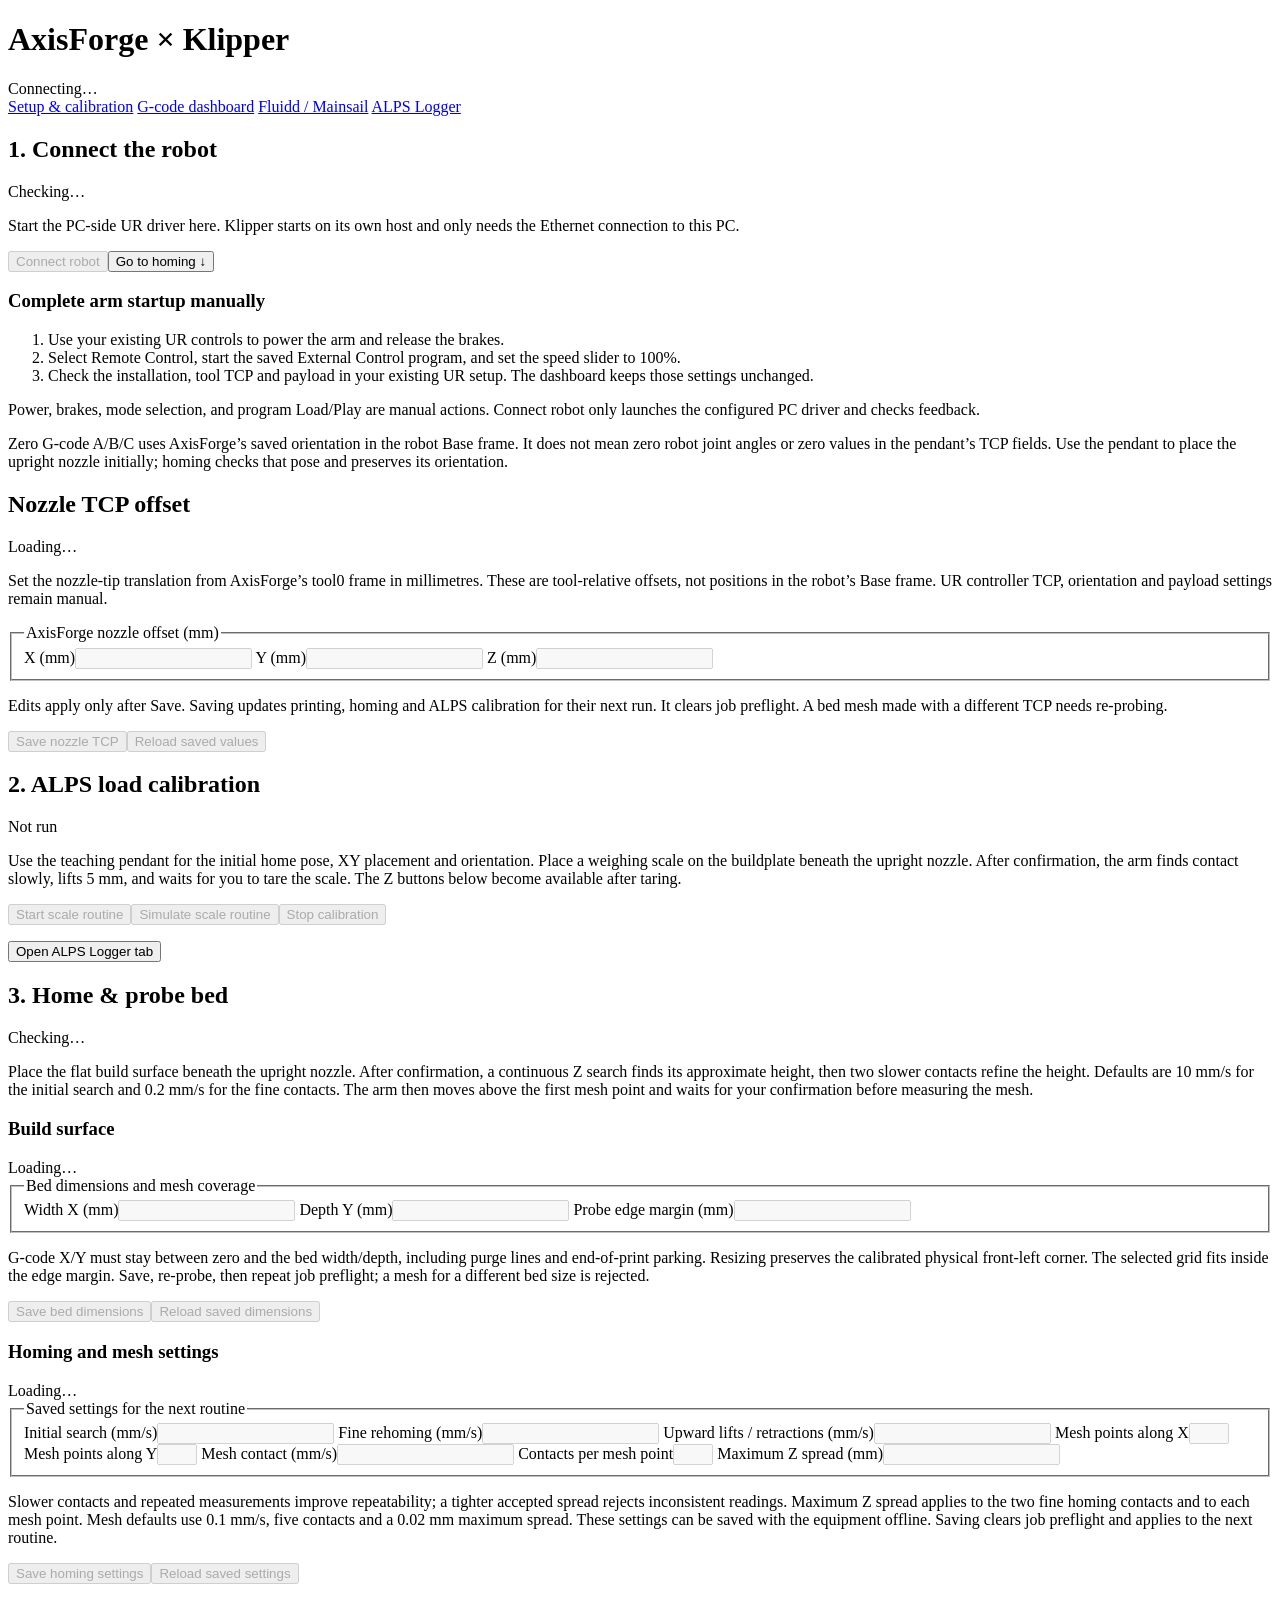
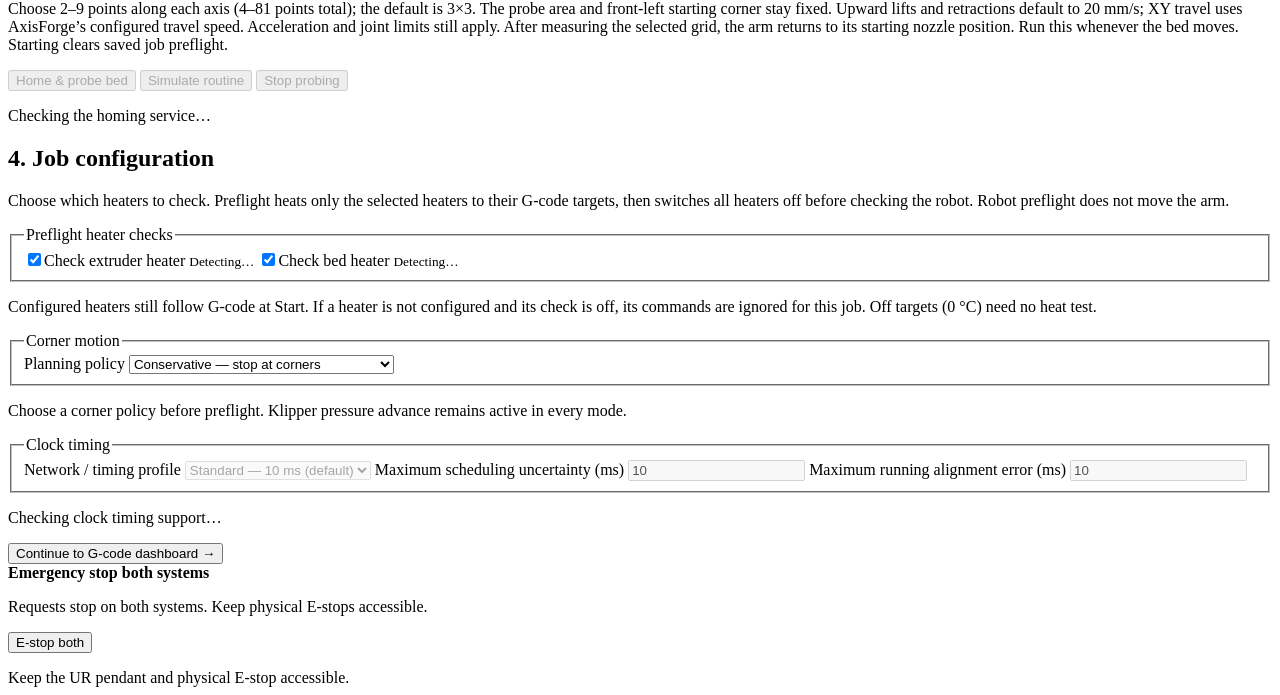
==== commit 9ba7aad2: "Add adjustable probing, bed setup and versioned G-code uploads Expose homing/mesh speeds, 2-9 row/co" ====
--- a/bridge_dashboard/static/index.html
+++ b/bridge_dashboard/static/index.html
@@ -36,6 +36,8 @@
         <ol><li>Use your existing UR controls to power the arm and release the brakes.</li><li>Select Remote Control, start the saved External Control program, and set the speed slider to 100%.</li><li>Check the installation, tool TCP and payload in your existing UR setup. The dashboard keeps those settings unchanged.</li></ol>
         <p class="chart-caption">Power, brakes, mode selection, and program Load/Play are manual actions. Connect robot only launches the configured PC driver and checks feedback.</p>
         <p id="robot-configuration" class="chart-caption"></p>
+        <p id="robot-orientation" class="chart-caption"></p>
+        <p class="chart-caption">Zero G-code A/B/C uses AxisForge’s saved orientation in the robot Base frame. It does not mean zero robot joint angles or zero values in the pendant’s TCP fields. Use the pendant to place the upright nozzle initially; homing checks that pose and preserves its orientation.</p>
         <ul id="robot-readiness" class="startup-checks"></ul>
       </section>
       <section class="card" aria-label="AxisForge nozzle TCP settings">
@@ -59,7 +61,7 @@
       </section>
       <section class="card" aria-label="ALPS weighing scale calibration">
         <div class="card-heading"><h2>2. ALPS load calibration</h2><span id="load-calibration-badge" class="badge">Not run</span></div>
-        <p class="muted">Move the arm to its home pose manually. Place a weighing scale on the buildplate beneath the upright nozzle. After confirmation, the arm finds contact slowly, lifts 5 mm, and waits for you to tare the scale.</p>
+        <p class="muted">Use the teaching pendant for the initial home pose, XY placement and orientation. Place a weighing scale on the buildplate beneath the upright nozzle. After confirmation, the arm finds contact slowly, lifts 5 mm, and waits for you to tare the scale. The Z buttons below become available after taring.</p>
         <div class="button-row"><button id="load-calibration-start" class="button primary" disabled>Start scale routine</button><button id="load-calibration-simulate" class="button secondary" disabled>Simulate scale routine</button><button id="load-calibration-abort" class="button danger" disabled>Stop calibration</button></div>
         <p id="load-calibration-readiness" class="chart-caption"></p>
         <p id="load-calibration-message" class="inline-message" role="status"></p>
@@ -68,11 +70,12 @@
         <div id="load-calibration-steps" class="probe-confirmation" hidden>
           <h3>Adjust the load with Z baby steps</h3>
           <label for="load-step-size">Distance per click</label>
-          <select id="load-step-size"><option value="0.001">0.001 mm</option><option value="0.01" selected>0.01 mm</option><option value="0.05">0.05 mm</option><option value="0.5">0.5 mm — clearance only when descending</option></select>
+          <select id="load-step-size"><option value="10">10 mm</option><option value="1">1 mm</option><option value="0.5">0.5 mm</option><option value="0.1">0.1 mm</option><option value="0.05">0.05 mm</option><option value="0.01" selected>0.01 mm</option><option value="0.001">0.001 mm</option></select>
           <div class="button-row"><button id="load-step-up" class="button secondary" disabled>↑ Up — release load</button><button id="load-step-down" class="button secondary" disabled>↓ Down — apply load</button><button id="load-calibration-finish" class="button primary" disabled>Finish — scale unloaded</button></div>
           <p id="load-calibration-position" class="chart-caption"></p>
+          <p id="load-step-guidance" class="chart-caption" role="status"></p>
           <p>Use a small stable load shown on the scale as your first weight. Open ALPS Logger → Calibration and log that measured weight with its sensor reading. Adjust to a second distinct stable load and log it there too. Do not assume a target weight from uncalibrated counts.</p>
-          <p class="chart-caption">Use Up to unload the scale before finishing. Steps are limited to 0.25 mm below detected contact; an overload or lost feedback stops the routine. This page does not write Klipper calibration or change the bed map.</p>
+          <p class="chart-caption">One click makes one Z move in the robot Base frame, with XY and orientation held. Travel is limited to 25 mm above detected contact and 0.25 mm below it. Down steps larger than 0.05 mm must finish at least 0.5 mm above contact; use 0.05 mm or finer to apply load. Use Up to unload before finishing. An overload or lost feedback stops the routine.</p>
         </div>
         <button id="calibration-open-logger" class="button secondary" type="button">Open ALPS Logger tab</button>
       </section>
@@ -81,8 +84,45 @@
           <h2>3. Home &amp; probe bed</h2>
           <span id="bed-probe-badge" class="badge">Checking…</span>
         </div>
-        <p class="muted">Place the flat build surface beneath the upright nozzle. After your confirmation, the arm descends vertically, backs off, and probes again more slowly. It then moves to the first mesh point at 10 mm above its starting height and waits for your second confirmation.</p>
-        <p class="chart-caption">The routine measures all nine points, then returns to its starting nozzle position. Run it whenever the bed moves; an existing valid bed map can still be used. Starting this routine clears saved job preflight.</p>
+        <p class="muted">Place the flat build surface beneath the upright nozzle. After confirmation, a continuous Z search finds its approximate height, then two slower contacts refine the height. Defaults are 10 mm/s for the initial search and 0.2 mm/s for the fine contacts. The arm then moves above the first mesh point and waits for your confirmation before measuring the mesh.</p>
+        <form id="bed-settings-form">
+          <div class="card-heading"><h3>Build surface</h3><span id="bed-settings-badge" class="badge">Loading…</span></div>
+          <fieldset id="bed-settings-fields" class="probing-fields" disabled>
+            <legend>Bed dimensions and mesh coverage</legend>
+            <div class="probing-grid">
+              <label for="bed-width">Width X (mm)<input id="bed-width" type="number" min="10" max="2000" step="any" required></label>
+              <label for="bed-depth">Depth Y (mm)<input id="bed-depth" type="number" min="10" max="2000" step="any" required></label>
+              <label for="bed-margin">Probe edge margin (mm)<input id="bed-margin" type="number" min="0" step="any" required></label>
+            </div>
+          </fieldset>
+          <p id="bed-settings-saved" class="chart-caption"></p>
+          <p id="bed-settings-area" class="chart-caption"></p>
+          <p class="chart-caption">G-code X/Y must stay between zero and the bed width/depth, including purge lines and end-of-print parking. Resizing preserves the calibrated physical front-left corner. The selected grid fits inside the edge margin. Save, re-probe, then repeat job preflight; a mesh for a different bed size is rejected.</p>
+          <p id="bed-settings-mesh" class="inline-message"></p>
+          <div class="button-row"><button id="bed-settings-save" class="button primary" type="submit" disabled>Save bed dimensions</button><button id="bed-settings-reload" class="button secondary" type="button" disabled>Reload saved dimensions</button></div>
+          <p id="bed-settings-message" class="inline-message" role="status"></p>
+        </form>
+        <form id="probing-form">
+          <div class="card-heading"><h3>Homing and mesh settings</h3><span id="probing-settings-badge" class="badge">Loading…</span></div>
+          <fieldset id="probing-fields" class="probing-fields" disabled>
+            <legend>Saved settings for the next routine</legend>
+            <div class="probing-grid">
+              <label for="probing-search-speed">Initial search (mm/s)<input id="probing-search-speed" type="number" step="any" min="0.5" max="10" required></label>
+              <label for="probing-fine-speed">Fine rehoming (mm/s)<input id="probing-fine-speed" type="number" step="any" min="0.02" max="1" required></label>
+              <label for="probing-lift-speed">Upward lifts / retractions (mm/s)<input id="probing-lift-speed" type="number" step="any" min="1" max="20" required></label>
+              <label for="probing-mesh-columns">Mesh points along X<input id="probing-mesh-columns" type="number" step="1" min="2" max="9" required></label>
+              <label for="probing-mesh-rows">Mesh points along Y<input id="probing-mesh-rows" type="number" step="1" min="2" max="9" required></label>
+              <label for="probing-mesh-speed">Mesh contact (mm/s)<input id="probing-mesh-speed" type="number" step="any" min="0.02" max="0.2" required></label>
+              <label for="probing-mesh-samples">Contacts per mesh point<input id="probing-mesh-samples" type="number" step="1" min="3" max="5" required></label>
+              <label for="probing-repeatability">Maximum Z spread (mm)<input id="probing-repeatability" type="number" step="any" min="0.005" max="0.05" required></label>
+            </div>
+          </fieldset>
+          <p id="probing-saved" class="chart-caption"></p>
+          <p class="chart-caption">Slower contacts and repeated measurements improve repeatability; a tighter accepted spread rejects inconsistent readings. Maximum Z spread applies to the two fine homing contacts and to each mesh point. Mesh defaults use 0.1 mm/s, five contacts and a 0.02 mm maximum spread. These settings can be saved with the equipment offline. Saving clears job preflight and applies to the next routine.</p>
+          <div class="button-row"><button id="probing-save" class="button primary" type="submit" disabled>Save homing settings</button><button id="probing-reload" class="button secondary" type="button" disabled>Reload saved settings</button></div>
+          <p id="probing-message" class="inline-message" role="status"></p>
+        </form>
+        <p class="chart-caption">Choose 2–9 points along each axis (4–81 points total); the default is 3×3. The probe area and front-left starting corner stay fixed. Upward lifts and retractions default to 20 mm/s; XY travel uses AxisForge’s configured travel speed. Acceleration and joint limits still apply. After measuring the selected grid, the arm returns to its starting nozzle position. Run this whenever the bed moves. Starting clears saved job preflight.</p>
         <div class="button-row">
           <button id="bed-probe-start" class="button primary" type="button" disabled>Home &amp; probe bed</button>
           <button id="bed-probe-simulate" class="button secondary" type="button" disabled>Simulate routine</button>
@@ -168,6 +208,7 @@
           <button id="upload-job" class="button primary" type="submit">Upload to both</button>
         </form>
         <p id="upload-message" class="inline-message" role="status"></p>
+        <p class="chart-caption">Uploads receive a unique version name on both hosts, so repeated filenames preserve earlier files. File contents are kept unchanged.</p>
       </section>
 
       <section class="card queue-card" aria-label="Job preflight">
@@ -177,6 +218,9 @@
         </div>
         <label for="job-select">G-code file</label>
         <select id="job-select"><option value="">Loading jobs…</option></select>
+        <div class="button-row"><button id="copy-job-klipper" class="button secondary" type="button" disabled>Copy selected file to Klipper</button></div>
+        <p id="copy-job-message" class="inline-message" role="status"></p>
+        <p class="chart-caption">For preloaded AxisForge files, copy first, then preflight the selected new version. AxisForge-only preflight does not certify Klipper compatibility. The synchronized parser accepts a defined command set; unsupported start/end macros are reported by line number. Start synchronized jobs here.</p>
         <div id="jobs-message" class="inline-message" role="status"></div>
         <p class="muted">Set heater, motion and network options in Setup &amp; calibration, then run preflight for this file.</p>
         <div class="button-row">
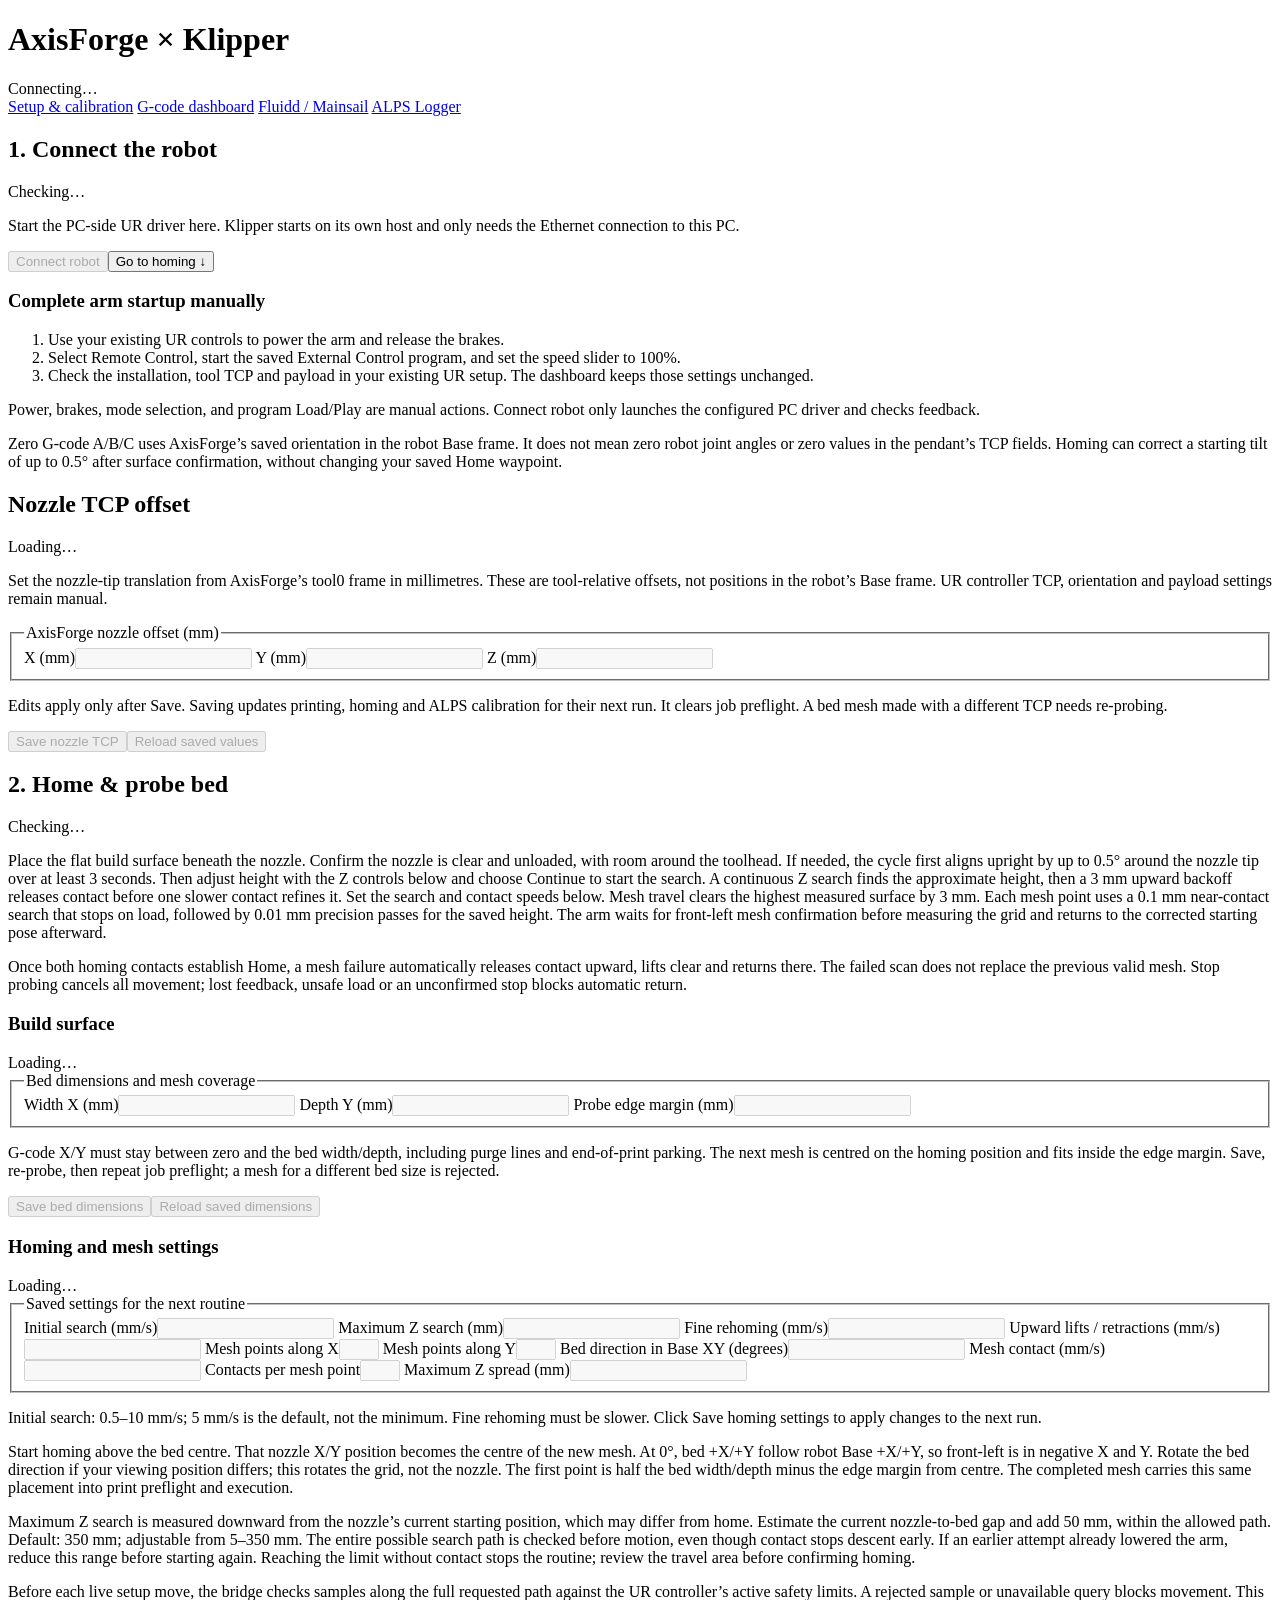
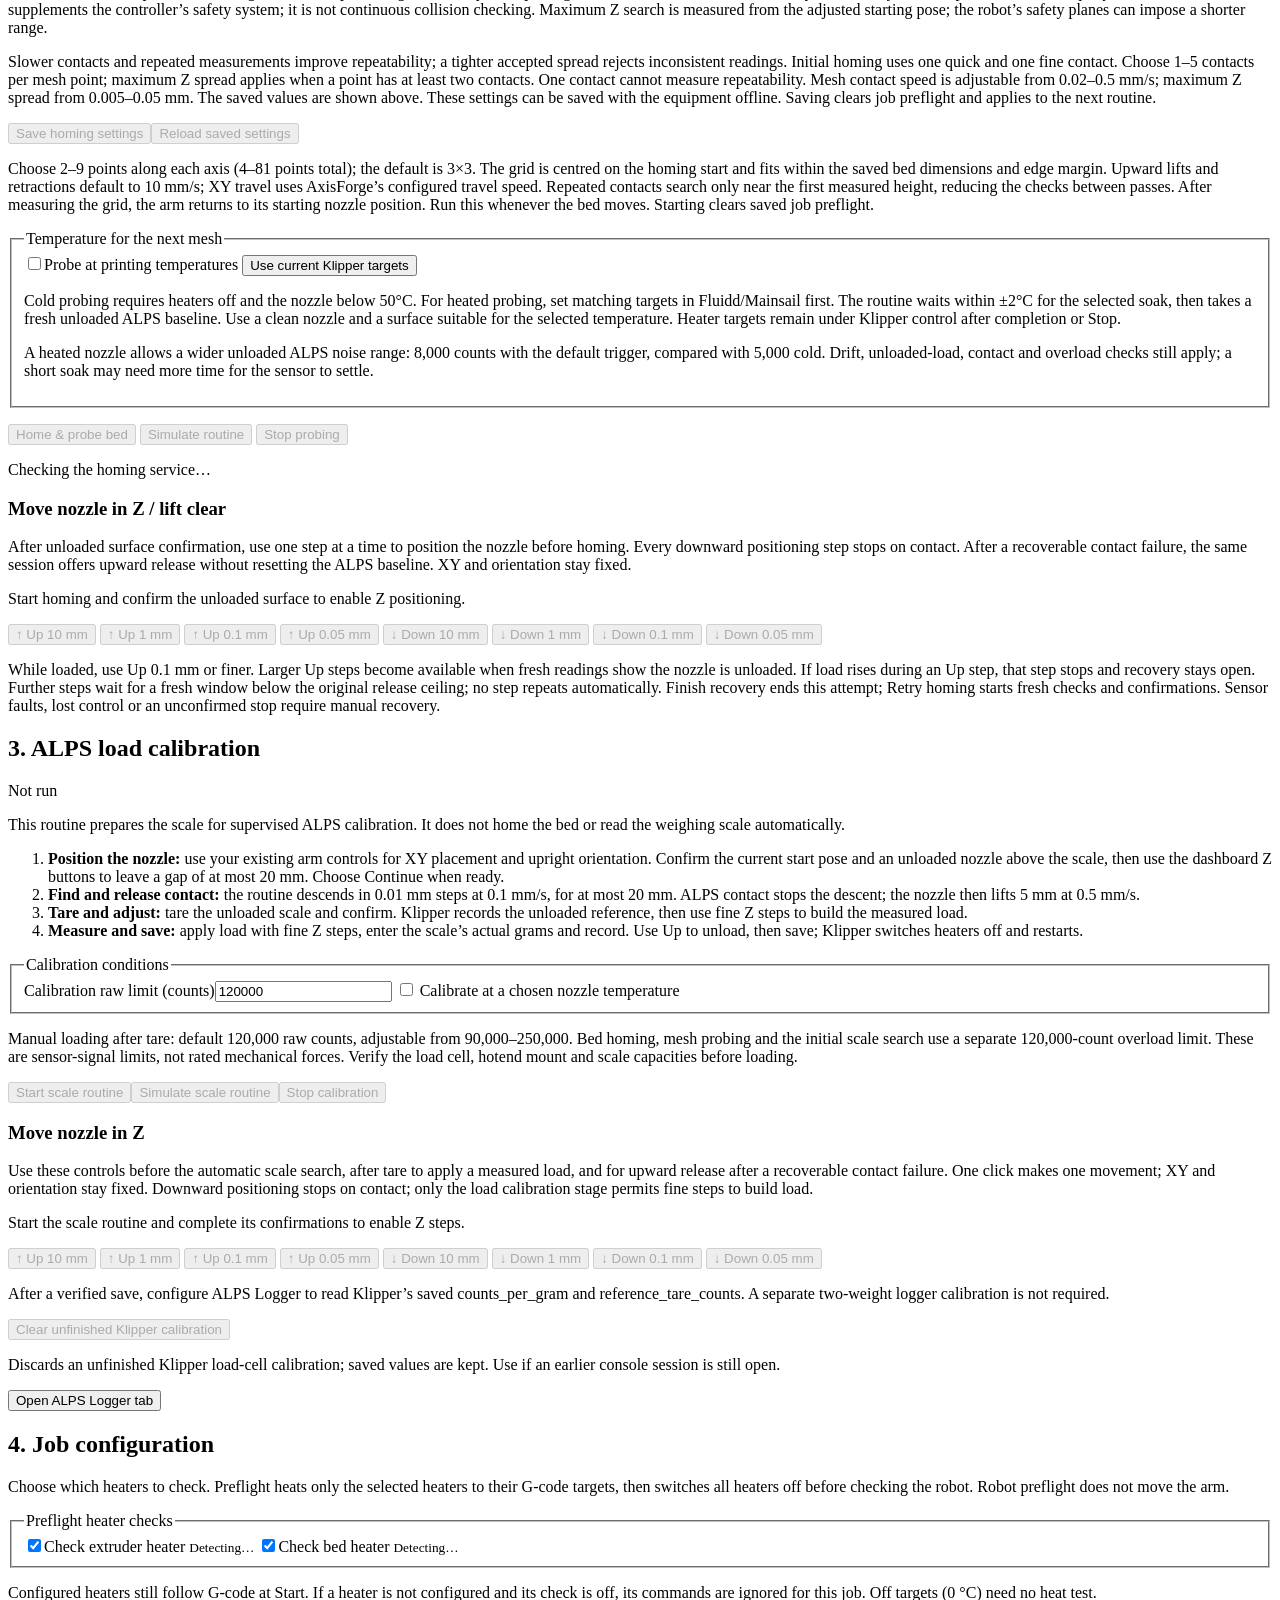
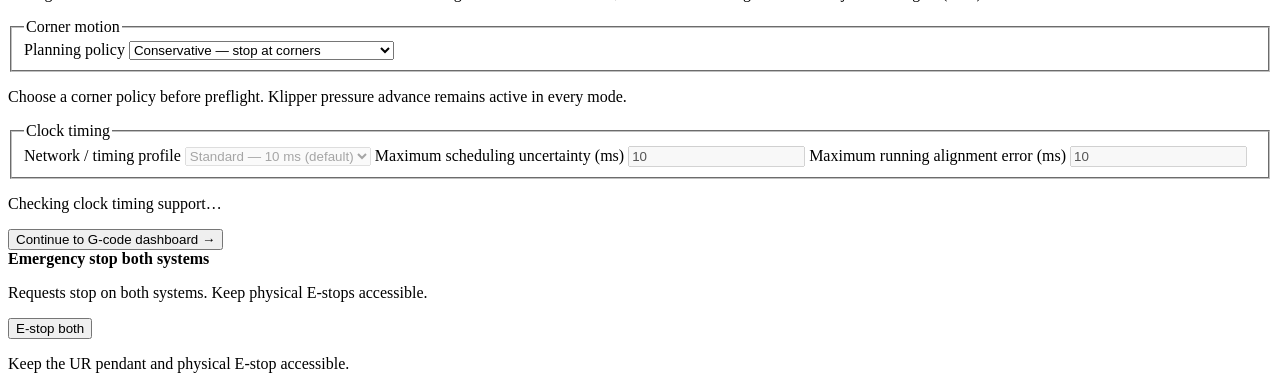
==== commit 57ec339c: "Update calibration, probing recovery and synchronized job diagnostics Publish accumulated dashboard " ====
--- a/bridge_dashboard/static/index.html
+++ b/bridge_dashboard/static/index.html
@@ -37,7 +37,7 @@
         <p class="chart-caption">Power, brakes, mode selection, and program Load/Play are manual actions. Connect robot only launches the configured PC driver and checks feedback.</p>
         <p id="robot-configuration" class="chart-caption"></p>
         <p id="robot-orientation" class="chart-caption"></p>
-        <p class="chart-caption">Zero G-code A/B/C uses AxisForge’s saved orientation in the robot Base frame. It does not mean zero robot joint angles or zero values in the pendant’s TCP fields. Use the pendant to place the upright nozzle initially; homing checks that pose and preserves its orientation.</p>
+        <p class="chart-caption">Zero G-code A/B/C uses AxisForge’s saved orientation in the robot Base frame. It does not mean zero robot joint angles or zero values in the pendant’s TCP fields. Homing can correct a starting tilt of up to 0.5° after surface confirmation, without changing your saved Home waypoint.</p>
         <ul id="robot-readiness" class="startup-checks"></ul>
       </section>
       <section class="card" aria-label="AxisForge nozzle TCP settings">
@@ -59,32 +59,15 @@
         <p id="tcp-message" class="inline-message" role="status"></p>
         <p id="tcp-bed-mesh" class="chart-caption" role="status"></p>
       </section>
-      <section class="card" aria-label="ALPS weighing scale calibration">
-        <div class="card-heading"><h2>2. ALPS load calibration</h2><span id="load-calibration-badge" class="badge">Not run</span></div>
-        <p class="muted">Use the teaching pendant for the initial home pose, XY placement and orientation. Place a weighing scale on the buildplate beneath the upright nozzle. After confirmation, the arm finds contact slowly, lifts 5 mm, and waits for you to tare the scale. The Z buttons below become available after taring.</p>
-        <div class="button-row"><button id="load-calibration-start" class="button primary" disabled>Start scale routine</button><button id="load-calibration-simulate" class="button secondary" disabled>Simulate scale routine</button><button id="load-calibration-abort" class="button danger" disabled>Stop calibration</button></div>
-        <p id="load-calibration-readiness" class="chart-caption"></p>
-        <p id="load-calibration-message" class="inline-message" role="status"></p>
-        <p id="load-calibration-sensor" class="chart-caption"></p>
-        <div id="load-calibration-confirmation" class="probe-confirmation" hidden><h3 id="load-calibration-confirm-title"></h3><p id="load-calibration-confirm-detail"></p><button id="load-calibration-confirm" class="button primary" disabled>Confirm</button></div>
-        <div id="load-calibration-steps" class="probe-confirmation" hidden>
-          <h3>Adjust the load with Z baby steps</h3>
-          <label for="load-step-size">Distance per click</label>
-          <select id="load-step-size"><option value="10">10 mm</option><option value="1">1 mm</option><option value="0.5">0.5 mm</option><option value="0.1">0.1 mm</option><option value="0.05">0.05 mm</option><option value="0.01" selected>0.01 mm</option><option value="0.001">0.001 mm</option></select>
-          <div class="button-row"><button id="load-step-up" class="button secondary" disabled>↑ Up — release load</button><button id="load-step-down" class="button secondary" disabled>↓ Down — apply load</button><button id="load-calibration-finish" class="button primary" disabled>Finish — scale unloaded</button></div>
-          <p id="load-calibration-position" class="chart-caption"></p>
-          <p id="load-step-guidance" class="chart-caption" role="status"></p>
-          <p>Use a small stable load shown on the scale as your first weight. Open ALPS Logger → Calibration and log that measured weight with its sensor reading. Adjust to a second distinct stable load and log it there too. Do not assume a target weight from uncalibrated counts.</p>
-          <p class="chart-caption">One click makes one Z move in the robot Base frame, with XY and orientation held. Travel is limited to 25 mm above detected contact and 0.25 mm below it. Down steps larger than 0.05 mm must finish at least 0.5 mm above contact; use 0.05 mm or finer to apply load. Use Up to unload before finishing. An overload or lost feedback stops the routine.</p>
-        </div>
-        <button id="calibration-open-logger" class="button secondary" type="button">Open ALPS Logger tab</button>
-      </section>
       <section class="card bed-probe-card" aria-label="Bed homing and load-cell mesh">
         <div class="card-heading">
-          <h2>3. Home &amp; probe bed</h2>
+          <h2>2. Home &amp; probe bed</h2>
           <span id="bed-probe-badge" class="badge">Checking…</span>
         </div>
-        <p class="muted">Place the flat build surface beneath the upright nozzle. After confirmation, a continuous Z search finds its approximate height, then two slower contacts refine the height. Defaults are 10 mm/s for the initial search and 0.2 mm/s for the fine contacts. The arm then moves above the first mesh point and waits for your confirmation before measuring the mesh.</p>
+        <p class="muted">Place the flat build surface beneath the nozzle. Confirm the nozzle is clear and unloaded, with room around the toolhead. If needed, the cycle first aligns upright by up to 0.5° around the nozzle tip over at least 3 seconds. Then adjust height with the Z controls below and choose Continue to start the search. A continuous Z search finds the approximate height, then a 3 mm upward backoff releases contact before one slower contact refines it. Set the search and contact speeds below. Mesh travel clears the highest measured surface by 3 mm. Each mesh point uses a 0.1 mm near-contact search that stops on load, followed by 0.01 mm precision passes for the saved height. The arm waits for front-left mesh confirmation before measuring the grid and returns to the corrected starting pose afterward.</p>
+        <p id="bed-probe-alignment" class="chart-caption"></p>
+        <p class="chart-caption">Once both homing contacts establish Home, a mesh failure automatically releases contact upward, lifts clear and returns there. The failed scan does not replace the previous valid mesh. Stop probing cancels all movement; lost feedback, unsafe load or an unconfirmed stop blocks automatic return.</p>
+        <p id="bed-probe-home-recovery" class="chart-caption" role="status"></p>
         <form id="bed-settings-form">
           <div class="card-heading"><h3>Build surface</h3><span id="bed-settings-badge" class="badge">Loading…</span></div>
           <fieldset id="bed-settings-fields" class="probing-fields" disabled>
@@ -97,7 +80,7 @@
           </fieldset>
           <p id="bed-settings-saved" class="chart-caption"></p>
           <p id="bed-settings-area" class="chart-caption"></p>
-          <p class="chart-caption">G-code X/Y must stay between zero and the bed width/depth, including purge lines and end-of-print parking. Resizing preserves the calibrated physical front-left corner. The selected grid fits inside the edge margin. Save, re-probe, then repeat job preflight; a mesh for a different bed size is rejected.</p>
+          <p class="chart-caption">G-code X/Y must stay between zero and the bed width/depth, including purge lines and end-of-print parking. The next mesh is centred on the homing position and fits inside the edge margin. Save, re-probe, then repeat job preflight; a mesh for a different bed size is rejected.</p>
           <p id="bed-settings-mesh" class="inline-message"></p>
           <div class="button-row"><button id="bed-settings-save" class="button primary" type="submit" disabled>Save bed dimensions</button><button id="bed-settings-reload" class="button secondary" type="button" disabled>Reload saved dimensions</button></div>
           <p id="bed-settings-message" class="inline-message" role="status"></p>
@@ -107,22 +90,42 @@
           <fieldset id="probing-fields" class="probing-fields" disabled>
             <legend>Saved settings for the next routine</legend>
             <div class="probing-grid">
-              <label for="probing-search-speed">Initial search (mm/s)<input id="probing-search-speed" type="number" step="any" min="0.5" max="10" required></label>
+              <label for="probing-search-speed">Initial search (mm/s)<input id="probing-search-speed" type="number" step="any" min="0.5" max="10" aria-describedby="probing-speed-guidance" required></label>
+              <label for="probing-search-limit">Maximum Z search (mm)<input id="probing-search-limit" type="number" step="any" min="5" max="350" aria-describedby="probing-search-guidance" required></label>
               <label for="probing-fine-speed">Fine rehoming (mm/s)<input id="probing-fine-speed" type="number" step="any" min="0.02" max="1" required></label>
               <label for="probing-lift-speed">Upward lifts / retractions (mm/s)<input id="probing-lift-speed" type="number" step="any" min="1" max="20" required></label>
               <label for="probing-mesh-columns">Mesh points along X<input id="probing-mesh-columns" type="number" step="1" min="2" max="9" required></label>
               <label for="probing-mesh-rows">Mesh points along Y<input id="probing-mesh-rows" type="number" step="1" min="2" max="9" required></label>
-              <label for="probing-mesh-speed">Mesh contact (mm/s)<input id="probing-mesh-speed" type="number" step="any" min="0.02" max="0.2" required></label>
-              <label for="probing-mesh-samples">Contacts per mesh point<input id="probing-mesh-samples" type="number" step="1" min="3" max="5" required></label>
+              <label for="probing-mesh-yaw">Bed direction in Base XY (degrees)<input id="probing-mesh-yaw" type="number" step="any" min="-180" max="180" required></label>
+              <label for="probing-mesh-speed">Mesh contact (mm/s)<input id="probing-mesh-speed" type="number" step="any" min="0.02" max="0.5" required></label>
+              <label for="probing-mesh-samples">Contacts per mesh point<input id="probing-mesh-samples" type="number" step="1" min="1" max="5" required></label>
               <label for="probing-repeatability">Maximum Z spread (mm)<input id="probing-repeatability" type="number" step="any" min="0.005" max="0.05" required></label>
             </div>
           </fieldset>
+          <p id="probing-speed-guidance" class="chart-caption" role="status">Initial search: 0.5–10 mm/s; 5 mm/s is the default, not the minimum. Fine rehoming must be slower. Click Save homing settings to apply changes to the next run.</p>
           <p id="probing-saved" class="chart-caption"></p>
-          <p class="chart-caption">Slower contacts and repeated measurements improve repeatability; a tighter accepted spread rejects inconsistent readings. Maximum Z spread applies to the two fine homing contacts and to each mesh point. Mesh defaults use 0.1 mm/s, five contacts and a 0.02 mm maximum spread. These settings can be saved with the equipment offline. Saving clears job preflight and applies to the next routine.</p>
+          <p class="chart-caption">Start homing above the bed centre. That nozzle X/Y position becomes the centre of the new mesh. At 0°, bed +X/+Y follow robot Base +X/+Y, so front-left is in negative X and Y. Rotate the bed direction if your viewing position differs; this rotates the grid, not the nozzle. The first point is half the bed width/depth minus the edge margin from centre. The completed mesh carries this same placement into print preflight and execution.</p>
+          <p id="probing-search-guidance" class="chart-caption">Maximum Z search is measured downward from the nozzle’s current starting position, which may differ from home. Estimate the current nozzle-to-bed gap and add 50 mm, within the allowed path. Default: 350 mm; adjustable from 5–350 mm. The entire possible search path is checked before motion, even though contact stops descent early. If an earlier attempt already lowered the arm, reduce this range before starting again. Reaching the limit without contact stops the routine; review the travel area before confirming homing.</p>
+          <p class="chart-caption">Before each live setup move, the bridge checks samples along the full requested path against the UR controller’s active safety limits. A rejected sample or unavailable query blocks movement. This supplements the controller’s safety system; it is not continuous collision checking. Maximum Z search is measured from the adjusted starting pose; the robot’s safety planes can impose a shorter range.</p>
+          <p class="chart-caption">Slower contacts and repeated measurements improve repeatability; a tighter accepted spread rejects inconsistent readings. Initial homing uses one quick and one fine contact. Choose 1–5 contacts per mesh point; maximum Z spread applies when a point has at least two contacts. One contact cannot measure repeatability. Mesh contact speed is adjustable from 0.02–0.5 mm/s; maximum Z spread from 0.005–0.05 mm. The saved values are shown above. These settings can be saved with the equipment offline. Saving clears job preflight and applies to the next routine.</p>
           <div class="button-row"><button id="probing-save" class="button primary" type="submit" disabled>Save homing settings</button><button id="probing-reload" class="button secondary" type="button" disabled>Reload saved settings</button></div>
           <p id="probing-message" class="inline-message" role="status"></p>
         </form>
-        <p class="chart-caption">Choose 2–9 points along each axis (4–81 points total); the default is 3×3. The probe area and front-left starting corner stay fixed. Upward lifts and retractions default to 20 mm/s; XY travel uses AxisForge’s configured travel speed. Acceleration and joint limits still apply. After measuring the selected grid, the arm returns to its starting nozzle position. Run this whenever the bed moves. Starting clears saved job preflight.</p>
+        <p class="chart-caption">Choose 2–9 points along each axis (4–81 points total); the default is 3×3. The grid is centred on the homing start and fits within the saved bed dimensions and edge margin. Upward lifts and retractions default to 10 mm/s; XY travel uses AxisForge’s configured travel speed. Repeated contacts search only near the first measured height, reducing the checks between passes. After measuring the grid, the arm returns to its starting nozzle position. Run this whenever the bed moves. Starting clears saved job preflight.</p>
+        <fieldset id="probe-thermal-fields" class="probing-fields">
+          <legend>Temperature for the next mesh</legend>
+          <label class="check-row" for="probe-heated"><input id="probe-heated" type="checkbox"><span>Probe at printing temperatures</span></label>
+          <div id="probe-thermal-inputs" class="probing-grid" hidden>
+            <label for="probe-nozzle-target">Nozzle target (°C; 0 = off)<input id="probe-nozzle-target" type="number" min="0" max="300" step="any" value="210"></label>
+            <label for="probe-bed-target">Bed target (°C; 0 = off)<input id="probe-bed-target" type="number" min="0" max="150" step="any" value="0"></label>
+            <label for="probe-soak">Stable-temperature soak (seconds)<input id="probe-soak" type="number" min="5" max="1800" step="1" value="60"></label>
+          </div>
+          <button id="probe-copy-temperatures" class="button secondary" type="button">Use current Klipper targets</button>
+          <p class="chart-caption">Cold probing requires heaters off and the nozzle below 50°C. For heated probing, set matching targets in Fluidd/Mainsail first. The routine waits within ±2°C for the selected soak, then takes a fresh unloaded ALPS baseline. Use a clean nozzle and a surface suitable for the selected temperature. Heater targets remain under Klipper control after completion or Stop.</p>
+          <p class="chart-caption">A heated nozzle allows a wider unloaded ALPS noise range: 8,000 counts with the default trigger, compared with 5,000 cold. Drift, unloaded-load, contact and overload checks still apply; a short soak may need more time for the sensor to settle.</p>
+          <p id="probe-thermal-status" class="chart-caption" role="status"></p>
+        </fieldset>
+        <p id="bed-probe-saved-mesh" class="chart-caption" role="status"></p>
         <div class="button-row">
           <button id="bed-probe-start" class="button primary" type="button" disabled>Home &amp; probe bed</button>
           <button id="bed-probe-simulate" class="button secondary" type="button" disabled>Simulate routine</button>
@@ -130,6 +133,12 @@
         </div>
         <p id="bed-probe-readiness" class="chart-caption"></p>
         <p id="bed-probe-message" class="inline-message" role="status">Checking the homing service…</p>
+        <div id="bed-probe-recovery" class="probe-confirmation" hidden>
+          <button id="bed-probe-retry" class="button primary" type="button" disabled>Retry homing</button>
+          <p id="bed-probe-retry-guidance" class="chart-caption">Correct the reported fault and leave the nozzle clear of the surface and unloaded. Review the maximum Z search for the current position. Retry starts fresh checks and asks for surface confirmation again; it does not lift the arm or resume the interrupted movement.</p>
+          <p id="bed-probe-retry-status" class="chart-caption" role="status"></p>
+        </div>
+        <p id="bed-probe-last-error" class="chart-caption" hidden></p>
         <p id="bed-probe-sensor" class="chart-caption"></p>
         <div id="bed-probe-progress-container" class="preflight-progress" hidden>
           <label for="bed-probe-progress" id="bed-probe-progress-label">Bed probe progress</label>
@@ -141,8 +150,89 @@
           <p id="bed-probe-position" class="chart-caption"></p>
           <button id="bed-probe-confirm" class="button primary" type="button" disabled>Confirm</button>
         </div>
-      </section>
-
+        <div id="bed-z-controls" class="probe-confirmation">
+          <h3>Move nozzle in Z / lift clear</h3>
+          <p class="chart-caption">After unloaded surface confirmation, use one step at a time to position the nozzle before homing. Every downward positioning step stops on contact. After a recoverable contact failure, the same session offers upward release without resetting the ALPS baseline. XY and orientation stay fixed.</p>
+          <p id="bed-z-status" class="inline-message" role="status">Start homing and confirm the unloaded surface to enable Z positioning.</p>
+          <div class="calibration-z-grid" aria-label="Homing Z baby steps">
+            <button class="button secondary" data-bed-z-step="10" disabled>↑ Up 10 mm</button>
+            <button class="button secondary" data-bed-z-step="1" disabled>↑ Up 1 mm</button>
+            <button class="button secondary" data-bed-z-step="0.1" disabled>↑ Up 0.1 mm</button>
+            <button class="button secondary" data-bed-z-step="0.05" disabled>↑ Up 0.05 mm</button>
+            <button class="button secondary" data-bed-z-step="-10" disabled>↓ Down 10 mm</button>
+            <button class="button secondary" data-bed-z-step="-1" disabled>↓ Down 1 mm</button>
+            <button class="button secondary" data-bed-z-step="-0.1" disabled>↓ Down 0.1 mm</button>
+            <button class="button secondary" data-bed-z-step="-0.05" disabled>↓ Down 0.05 mm</button>
+          </div>
+          <p id="bed-z-position" class="chart-caption"></p>
+          <div class="button-row"><button id="bed-z-continue" class="button primary" disabled hidden>Continue — start Z homing</button><button id="bed-z-finish" class="button secondary" disabled hidden>Finish recovery</button></div>
+          <p class="chart-caption">While loaded, use Up 0.1 mm or finer. Larger Up steps become available when fresh readings show the nozzle is unloaded. If load rises during an Up step, that step stops and recovery stays open. Further steps wait for a fresh window below the original release ceiling; no step repeats automatically. Finish recovery ends this attempt; Retry homing starts fresh checks and confirmations. Sensor faults, lost control or an unconfirmed stop require manual recovery.</p>
+        </div>
+      </section>
+
+      <section class="card" aria-label="ALPS weighing scale calibration">
+        <div class="card-heading"><h2>3. ALPS load calibration</h2><span id="load-calibration-badge" class="badge">Not run</span></div>
+        <p class="muted">This routine prepares the scale for supervised ALPS calibration. It does not home the bed or read the weighing scale automatically.</p>
+        <ol id="load-calibration-overview">
+          <li><strong>Position the nozzle:</strong> use your existing arm controls for XY placement and upright orientation. Confirm the current start pose and an unloaded nozzle above the scale, then use the dashboard Z buttons to leave a gap of at most 20 mm. Choose Continue when ready.</li>
+          <li><strong>Find and release contact:</strong> the routine descends in 0.01 mm steps at 0.1 mm/s, for at most 20 mm. ALPS contact stops the descent; the nozzle then lifts 5 mm at 0.5 mm/s.</li>
+          <li><strong>Tare and adjust:</strong> tare the unloaded scale and confirm. Klipper records the unloaded reference, then use fine Z steps to build the measured load.</li>
+          <li><strong>Measure and save:</strong> apply load with fine Z steps, enter the scale’s actual grams and record. Use Up to unload, then save; Klipper switches heaters off and restarts.</li>
+        </ol>
+        <fieldset id="load-calibration-options" class="probing-fields">
+          <legend>Calibration conditions</legend>
+          <div class="probing-grid">
+            <label for="load-calibration-max-counts">Calibration raw limit (counts)<input id="load-calibration-max-counts" type="number" min="90000" max="250000" step="any" value="120000" required aria-describedby="load-calibration-limit-guidance"></label>
+            <label for="load-calibration-hot"><input id="load-calibration-hot" type="checkbox" style="width:auto"> Calibrate at a chosen nozzle temperature</label>
+            <div id="load-calibration-hot-target-label" hidden><label for="load-calibration-hot-target">Manual nozzle target (°C)<input id="load-calibration-hot-target" type="number" min="50" max="300" step="any" value="210" required disabled></label></div>
+          </div>
+        </fieldset>
+        <p id="load-calibration-limit-guidance" class="chart-caption">Manual loading after tare: default 120,000 raw counts, adjustable from 90,000–250,000. Bed homing, mesh probing and the initial scale search use a separate 120,000-count overload limit. These are sensor-signal limits, not rated mechanical forces. Verify the load cell, hotend mount and scale capacities before loading.</p>
+        <p id="load-calibration-hot-guidance" class="chart-caption" hidden>Set the chosen nozzle temperature manually in Klipper’s controls. This page does not turn heaters on. The routine waits within ±2°C of that target for 30 seconds before its baseline. Confirm that the scale/contact surface tolerates the hot nozzle before contact.</p>
+        <div class="button-row"><button id="load-calibration-start" class="button primary" disabled>Start scale routine</button><button id="load-calibration-simulate" class="button secondary" disabled>Simulate scale routine</button><button id="load-calibration-abort" class="button danger" disabled>Stop calibration</button></div>
+        <p id="load-calibration-readiness" class="chart-caption"></p>
+        <p id="load-calibration-message" class="inline-message" role="status"></p>
+        <p id="load-calibration-sensor" class="chart-caption"></p>
+        <p id="load-calibration-temperature" class="chart-caption" role="status"></p>
+        <div id="load-calibration-confirmation" class="probe-confirmation" hidden><h3 id="load-calibration-confirm-title"></h3><p id="load-calibration-confirm-detail"></p><button id="load-calibration-confirm" class="button primary" disabled>Confirm</button></div>
+        <h3>Move nozzle in Z</h3>
+        <p class="chart-caption">Use these controls before the automatic scale search, after tare to apply a measured load, and for upward release after a recoverable contact failure. One click makes one movement; XY and orientation stay fixed. Downward positioning stops on contact; only the load calibration stage permits fine steps to build load.</p>
+        <p id="load-calibration-z-status" class="inline-message" role="status">Start the scale routine and complete its confirmations to enable Z steps.</p>
+        <div class="calibration-z-grid" aria-label="Direct Z baby steps">
+          <button class="button secondary" data-calibration-step="10" disabled>↑ Up 10 mm</button>
+          <button class="button secondary" data-calibration-step="1" disabled>↑ Up 1 mm</button>
+          <button class="button secondary" data-calibration-step="0.1" disabled>↑ Up 0.1 mm</button>
+          <button class="button secondary" data-calibration-step="0.05" disabled>↑ Up 0.05 mm</button>
+          <button class="button secondary" data-calibration-step="-10" disabled>↓ Down 10 mm</button>
+          <button class="button secondary" data-calibration-step="-1" disabled>↓ Down 1 mm</button>
+          <button class="button secondary" data-calibration-step="-0.1" disabled>↓ Down 0.1 mm</button>
+          <button class="button secondary" data-calibration-step="-0.05" disabled>↓ Down 0.05 mm</button>
+        </div>
+        <div id="load-z-navigation" class="probe-confirmation" hidden>
+          <p id="load-z-position" class="chart-caption"></p>
+          <div class="button-row"><button id="load-z-continue" class="button primary" disabled hidden>Continue — find scale</button><button id="load-z-finish" class="button secondary" disabled hidden>Finish recovery</button></div>
+          <p class="chart-caption">Recovery keeps the original unloaded ALPS reference. Use Up 0.1 mm or finer while loaded; larger Up steps become available after release. Finish recovery ends this attempt without saving calibration. Start a new scale routine afterward. Sensor faults, lost control and unconfirmed stops do not enable dashboard release.</p>
+        </div>
+        <div id="load-calibration-steps" class="probe-confirmation" hidden>
+          <h3>Fine adjustment and measured load</h3>
+          <label for="load-step-size">Additional Z step sizes</label>
+          <select id="load-step-size"><option value="10">10 mm</option><option value="1">1 mm</option><option value="0.5">0.5 mm</option><option value="0.1">0.1 mm</option><option value="0.05">0.05 mm</option><option value="0.01" selected>0.01 mm</option><option value="0.001">0.001 mm</option></select>
+          <div class="button-row"><button id="load-step-up" class="button secondary" disabled>↑ Up — release load</button><button id="load-step-down" class="button secondary" disabled>↓ Down — apply load</button></div>
+          <p id="load-calibration-position" class="chart-caption"></p>
+          <p id="load-step-guidance" class="chart-caption" role="status"></p>
+          <label for="load-calibration-grams">Scale reading (g)<input id="load-calibration-grams" type="number" min="50" max="25000" step="any" required placeholder="Enter the actual stable reading" aria-describedby="load-calibration-record-guidance"></label>
+          <button id="load-calibration-record" class="button primary" disabled>Record measured load</button>
+          <p id="load-calibration-record-guidance" class="chart-caption">Enter the stable load shown by the weighing scale, from 50–25,000 g. This input range is not a mechanical rating. Record sends the measured value to Klipper’s load-cell calibration; it does not move the arm. Do not infer grams from uncalibrated counts. An accepted measurement is used once; stop and restart calibration if that value needs correction.</p>
+          <p class="chart-caption">Travel is limited to 25 mm above detected contact and 0.25 mm below it. Down steps larger than 0.1 mm must finish at least 0.5 mm above contact; use 0.1 mm or finer to apply load. Use Up to unload before saving. At the calibration load limit, only upward release of 0.1 mm or finer is available while feedback remains valid. Sensor, temperature and motion faults still stop the routine.</p>
+          <button id="load-calibration-finish" class="button primary" disabled>Save calibration &amp; finish</button>
+          <p id="load-calibration-save-guidance" class="chart-caption" role="status">Record a measured load, then use Up until the scale is unloaded. Save turns heaters off and runs Klipper SAVE_CONFIG, which restarts Klipper. It does not move the robot.</p>
+        </div>
+        <p id="load-calibration-result" class="inline-message" role="status"></p>
+        <p class="chart-caption">After a verified save, configure ALPS Logger to read Klipper’s saved counts_per_gram and reference_tare_counts. A separate two-weight logger calibration is not required.</p>
+        <button id="load-calibration-clear-session" class="button secondary" disabled>Clear unfinished Klipper calibration</button>
+        <p class="chart-caption">Discards an unfinished Klipper load-cell calibration; saved values are kept. Use if an earlier console session is still open.</p>
+        <button id="calibration-open-logger" class="button secondary" type="button">Open ALPS Logger tab</button>
+      </section>
       <section class="card" aria-label="Job configuration"><h2>4. Job configuration</h2>
         <p class="muted">Choose which heaters to check. Preflight heats only the selected heaters to their G-code targets, then switches all heaters off before checking the robot. Robot preflight does not move the arm.</p>
         <fieldset id="heater-check-options" class="heater-check-options" aria-describedby="heater-options-note">
@@ -180,6 +270,7 @@
         <p id="clock-options-note" class="chart-caption">Checking clock timing support…</p>
         <p id="clock-speed-note" class="chart-caption"></p>
         <p id="clock-measurement" class="chart-caption" role="status"></p>
+        <p id="print-tracking" class="chart-caption" role="status"></p>
         <p id="heartbeat-measurement" class="chart-caption" role="status"></p>
       </section>
       <section class="card"><button id="setup-continue" class="button primary" type="button">Continue to G-code dashboard →</button></section>
